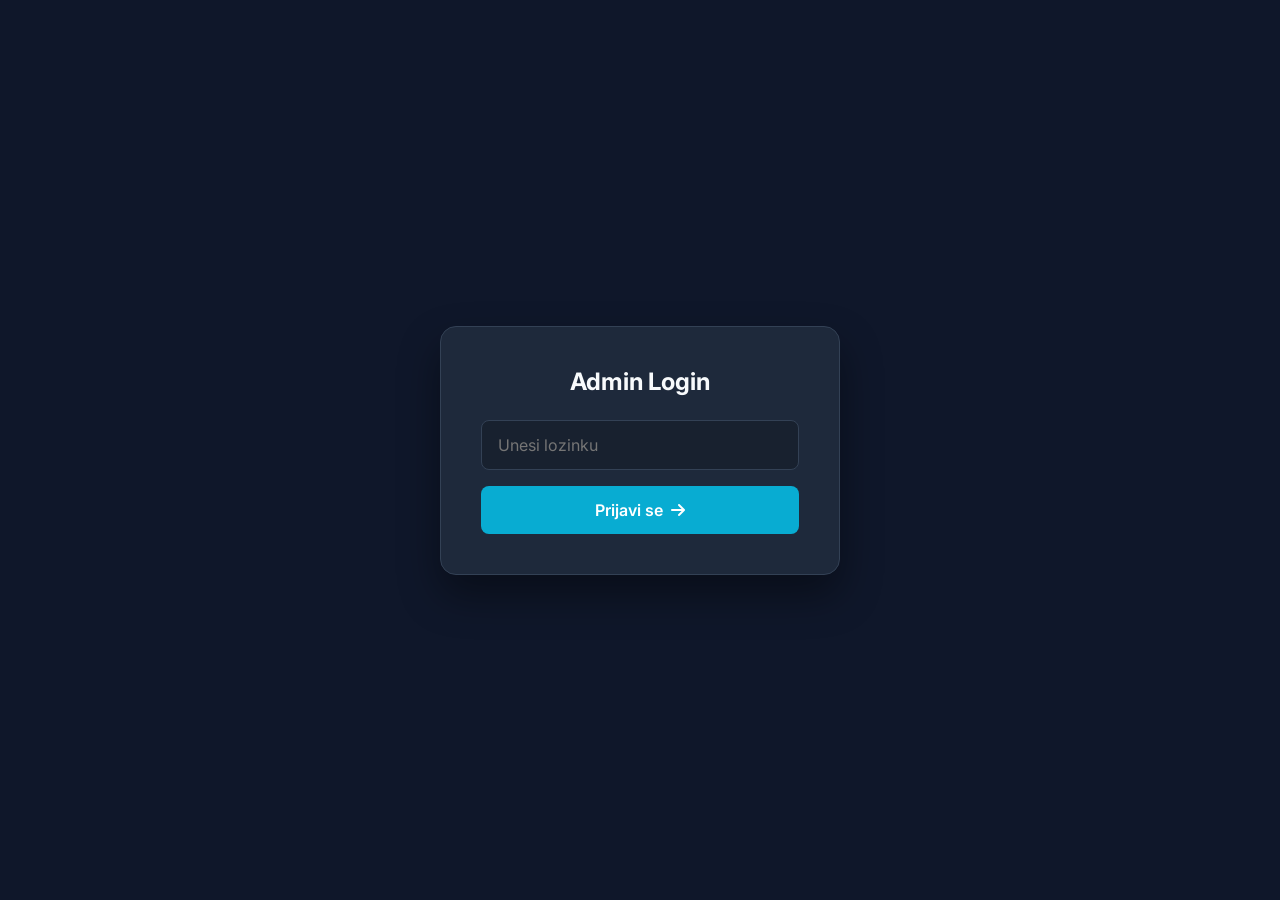
==== admin/index.html @ 5e2b685e "Add /admin/plan: content calendar and weekly reels planner - Calendar with events (title, descriptio" ====
<!DOCTYPE html>
<html lang="hr">
<head>
    <meta charset="UTF-8" />
    <meta name="viewport" content="width=device-width, initial-scale=1.0" />
    <title>Ursa Protocol - Admin</title>
    <link href="https://fonts.googleapis.com/css2?family=Inter:wght@300;400;500;600;700;800;900&display=swap" rel="stylesheet" />
    <link rel="stylesheet" href="https://cdnjs.cloudflare.com/ajax/libs/font-awesome/6.5.0/css/all.min.css" />
    <style>
        :root {
            --bg-dark: #0f172a;
            --bg-card: #1e293b;
            --text-main: #f8fafc;
            --text-muted: #94a3b8;
            --primary: #08acd2;
            --primary-hover: #069ab9;
            --border: #334155;
            --success: #22c55e;
            --error: #ef4444;
            --table-hover: #334155;
        }

        * {
            box-sizing: border-box;
            margin: 0;
            padding: 0;
            font-family: 'Inter', sans-serif;
        }

        body {
            background-color: var(--bg-dark);
            color: var(--text-main);
            min-height: 100vh;
            display: flex;
            flex-direction: column;
            overflow-y: scroll;
        }

        /* Login Screen */
        #loginScreen {
            display: flex;
            flex-direction: column;
            align-items: center;
            justify-content: center;
            flex: 1;
            padding: 20px;
        }

        .login-box {
            background: var(--bg-card);
            padding: 40px;
            border-radius: 16px;
            border: 1px solid var(--border);
            width: 100%;
            max-width: 400px;
            box-shadow: 0 20px 40px rgba(0,0,0,0.4);
            text-align: center;
        }

        .login-box h2 {
            margin-bottom: 24px;
            font-weight: 700;
        }

        .input-field {
            width: 100%;
            padding: 14px 16px;
            background: rgba(0,0,0,0.2);
            border: 1px solid var(--border);
            border-radius: 8px;
            color: white;
            font-size: 16px;
            margin-bottom: 16px;
            outline: none;
            transition: border-color 0.2s;
        }

        .input-field:focus {
            border-color: var(--primary);
        }

        .btn {
            background: var(--primary);
            color: white;
            border: none;
            border-radius: 8px;
            padding: 14px 24px;
            font-size: 16px;
            font-weight: 600;
            cursor: pointer;
            width: 100%;
            transition: background 0.2s, transform 0.1s;
            display: inline-flex;
            align-items: center;
            justify-content: center;
            gap: 8px;
        }

        .btn:hover {
            background: var(--primary-hover);
        }
        
        .btn:active {
            transform: scale(0.98);
        }

        .btn-secondary {
            background: transparent;
            border: 1px solid var(--border);
        }

        .btn-secondary:hover {
            background: rgba(255,255,255,0.05);
        }

        .btn-small {
            padding: 8px 16px;
            font-size: 14px;
            width: auto;
        }

        /* Dashboard */
        #dashboardScreen {
            display: none;
            flex-direction: column;
            padding: 40px;
            max-width: 1400px;
            margin: 0 auto;
            width: 100%;
        }

        .header {
            display: flex;
            justify-content: space-between;
            align-items: center;
            margin-bottom: 40px;
        }

        .controls {
            display: flex;
            gap: 16px;
            align-items: center;
            margin-bottom: 24px;
            background: var(--bg-card);
            padding: 20px;
            border-radius: 12px;
            border: 1px solid var(--border);
            flex-wrap: wrap;
        }

        /* Table */
        .table-container {
            background: var(--bg-card);
            border-radius: 12px;
            border: 1px solid var(--border);
            overflow-x: auto;
        }

        table {
            width: 100%;
            min-width: 1000px;
            border-collapse: collapse;
            text-align: left;
            table-layout: fixed;
        }

        th {
            background: rgba(0,0,0,0.2);
            padding: 16px 12px;
            font-size: 13px;
            text-transform: uppercase;
            letter-spacing: 1px;
            color: var(--text-muted);
            border-bottom: 1px solid var(--border);
        }

        td {
            padding: 16px 12px;
            border-bottom: 1px solid var(--border);
            font-size: 15px;
            transition: background 0.2s;
            overflow: hidden;
            text-overflow: ellipsis;
            white-space: nowrap;
        }

        tr:last-child td {
            border-bottom: none;
        }

        tr.data-row:hover td {
            background: var(--table-hover);
        }

        .copyable {
            cursor: pointer;
            position: relative;
            display: inline-flex;
            align-items: center;
            gap: 6px;
        }

        .copyable:hover {
            color: var(--primary);
        }

        .copyable:hover::after {
            content: '\f24d';
            font-family: 'Font Awesome 6 Free';
            font-weight: 400;
            font-size: 12px;
        }

        /* Group Divider */
        tr.group-divider td {
            background: rgba(8, 172, 210, 0.1);
            color: var(--primary);
            font-weight: 700;
            padding: 20px 16px;
            cursor: pointer;
            border-top: 2px solid var(--primary);
        }

        tr.group-divider:hover td {
            background: rgba(8, 172, 210, 0.15);
        }
        
        .group-stats {
            float: right;
            display: flex;
            align-items: center;
            gap: 6px;
        }

        .stats-badge {
            font-size: 12px;
            padding: 4px 8px;
            border-radius: 6px;
            font-weight: 600;
            cursor: pointer;
            transition: all 0.2s;
        }
        .stats-badge:hover {
            transform: scale(1.05);
            opacity: 0.8;
        }
        .active-filter {
            box-shadow: 0 0 0 2px white;
            transform: scale(1.05);
        }
        .stats-total { background: rgba(0,0,0,0.3); color: var(--text-main); }
        .stats-jednokratno { background: rgba(34, 197, 94, 0.15); color: #4ade80; }
        .stats-2rate { background: rgba(168, 85, 247, 0.15); color: #c084fc; }
        .stats-90 { background: rgba(56, 189, 248, 0.15); color: #7dd3fc; }
        .stats-90rate { background: rgba(56, 189, 248, 0.3); color: #38bdf8; }
        .stats-180 { background: rgba(251, 146, 60, 0.15); color: #fdba74; }
        .stats-180rate { background: rgba(251, 146, 60, 0.3); color: #fb923c; }

        /* Edit Mode */
        .edit-input {
            width: 100%;
            background: var(--bg-dark);
            border: 1px solid var(--primary);
            color: white;
            padding: 6px 10px;
            border-radius: 4px;
            font-size: 14px;
        }

        .loader {
            display: none;
            text-align: center;
            padding: 40px;
        }
        
        .spinner {
            width: 40px;
            height: 40px;
            border: 3px solid rgba(255,255,255,0.1);
            border-top-color: var(--primary);
            border-radius: 50%;
            animation: spin 1s infinite linear;
            margin: 0 auto;
        }

        @keyframes spin { 100% { transform: rotate(360deg); } }

        /* Toast */
        #toast {
            position: fixed;
            bottom: 24px;
            right: 24px;
            background: var(--success);
            color: white;
            padding: 12px 24px;
            border-radius: 8px;
            font-weight: 600;
            box-shadow: 0 4px 12px rgba(0,0,0,0.2);
            transform: translateY(100px);
            opacity: 0;
            transition: all 0.3s ease;
            z-index: 1000;
        }

        #toast.show {
            transform: translateY(0);
            opacity: 1;
        }
        
        #toast.error {
            background: var(--error);
        }

        .hidden-row {
            display: none !important;
        }

        .edit-col-header, .edit-col-cell {
            display: none;
            width: 80px;
            text-align: center;
        }

        .action-icon {
            cursor: pointer;
            color: var(--primary);
            font-size: 14px;
            margin-right: 8px;
            padding: 4px;
        }
        
        .action-icon:hover {
            color: var(--text-main);
        }

        .checkbox-cell {
            display: none;
            width: 40px;
            text-align: center;
        }
        .row-checkbox {
            width: 18px;
            height: 18px;
            cursor: pointer;
        }
    </style>
</head>
<body>

    <!-- LOGIN SCREEN -->
    <div id="loginScreen">
        <div class="login-box">
            <h2>Admin Login</h2>
            <input type="password" id="passInput" class="input-field" placeholder="Unesi lozinku" onkeydown="if(event.key==='Enter') login()" />
            <button class="btn" onclick="login()">Prijavi se <i class="fa-solid fa-arrow-right"></i></button>
        </div>
    </div>

    <!-- DASHBOARD SCREEN -->
    <div id="dashboardScreen">
        <div class="header">
            <div>
                <h1 style="margin-bottom: 8px;">Transakcije</h1>
                <p style="color: var(--text-muted);">Pregled i upravljanje SureCart narudžbama</p>
            </div>
            <div style="display: flex; gap: 8px;">
                <a class="btn btn-secondary btn-small" href="/admin/plan/" style="text-decoration: none;"><i class="fa-solid fa-calendar-days"></i> Plan</a>
                <button class="btn btn-secondary btn-small" onclick="logout()"><i class="fa-solid fa-sign-out"></i> Odjava</button>
            </div>
        </div>

        <div class="controls">
            <button class="btn btn-small" onclick="loadData()"><i class="fa-solid fa-rotate-right"></i> Osvježi</button>
            <button class="btn btn-secondary btn-small" onclick="toggleSortMode()" id="sortBtn"><i class="fa-solid fa-arrow-down-z-a"></i> Novije na vrhu</button>
            <button class="btn btn-secondary btn-small" onclick="toggleEditMode()" id="editModeBtn"><i class="fa-solid fa-pen"></i> Uredi</button>
            
            <div id="editControls" style="display: none; gap: 8px; flex-wrap: wrap;">
                <div style="width: 1px; background: var(--border); height: 30px; margin: 0 4px;"></div>
                <button class="btn btn-small" style="background: var(--success)" onclick="addNewRow()"><i class="fa-solid fa-plus"></i> Dodaj Narudžbu</button>
                <button class="btn btn-secondary btn-small" onclick="groupSelectedRows()"><i class="fa-solid fa-object-group"></i> Nova Grupa</button>
                <button class="btn btn-secondary btn-small" onclick="addSelectedToGroup()"><i class="fa-solid fa-folder-plus"></i> Dodaj u Grupu</button>
                <button class="btn btn-secondary btn-small" onclick="removeSelectedFromGroup()"><i class="fa-solid fa-folder-minus"></i> Makni iz Grupe</button>
                <button class="btn btn-small" style="background: var(--error)" onclick="deleteSelectedRows()"><i class="fa-solid fa-trash-can"></i> Obriši Označeno</button>
                <button class="btn btn-small" onclick="saveChanges()"><i class="fa-solid fa-save"></i> Spremi</button>
            </div>
            
            <div style="flex-grow: 1"></div>
            <!-- APPS SCRIPT URL INPUT (For setting up) -->
            <input type="text" id="apiUrlInput" class="input-field" style="max-width: 300px; margin-bottom:0;" placeholder="Apps Script Web App URL" onchange="saveApiUrl()" />
        </div>

        <div class="loader" id="loader">
            <div class="spinner"></div>
            <p style="margin-top: 16px; color: var(--text-muted);">Učitavanje podataka iz baze...</p>
        </div>

        <div class="table-container" id="tableContainer" style="display: none;">
            <table id="dataTable">
                <thead>
                    <tr>
                        <th class="checkbox-cell"></th>
                        <th style="width: 50px; padding-left: 8px; padding-right: 8px;">#</th>
                        <th style="width: 17%">Ime i Prezime</th>
                        <th style="width: 17%">Email</th>
                        <th style="width: 12%">Mobitel</th>
                        <th style="width: 22%; text-align: right;">Vrsta Plaćanja / Paket</th>
                        <th style="width: 12%">Datum</th>
                        <th style="width: 10%">Order ID</th>
                        <th class="edit-col-header" style="width: 80px">Akcije</th>
                    </tr>
                </thead>
                <tbody id="tableBody">
                    <!-- Data will be injected here -->
                </tbody>
            </table>
        </div>
    </div>

    <!-- Toast Notification -->
    <div id="toast">Poruka spremljena</div>

    <script>
        const VALID_PASS = "Ursakis357982";
        let isEditMode = false;
        let sortMode = 'desc'; // 'desc' or 'asc'
        let tableData = []; 
        let headerRow = ["Order ID", "Ime i Prezime", "Email", "Mobitel", "Vrsta Plaćanja / Paket", "Datum"];
        let groupMeta = []; // format: { name: "Travanj", orderIds: ["id1", "id2"] }
        let apiUrl = localStorage.getItem('ursaAdminApiUrl') || 'https://script.google.com/macros/s/AKfycbyWQsjnenPCvl_S3hKMjeDwc_af4Q7k0zHT2mLV0DvaCoMKx7fRTYHAcfE_n5-DksO4Xg/exec';
        let lastCheckedBox = null;
        let groupFilters = {}; // { 'groupId': 'filterType' }

        // Shift-click logic for bulk selection
        document.addEventListener('DOMContentLoaded', () => {
            document.getElementById('tableBody').addEventListener('click', function(e) {
                if (e.target && e.target.classList.contains('row-checkbox')) {
                    if (e.shiftKey && lastCheckedBox) {
                        const checkboxes = Array.from(document.querySelectorAll('.row-checkbox'));
                        const start = checkboxes.indexOf(lastCheckedBox);
                        const end = checkboxes.indexOf(e.target);
                        if (start > -1 && end > -1) {
                            const min = Math.min(start, end);
                            const max = Math.max(start, end);
                            for (let i = min; i <= max; i++) {
                                checkboxes[i].checked = true; // Always check on shift click assuming intent to select
                            }
                        }
                    }
                    lastCheckedBox = e.target;
                }
            });
        });

        // --- AUTH ---
        function checkAuth() {
            if (localStorage.getItem('ursaAdminAuth') === 'true') {
                document.getElementById('loginScreen').style.display = 'none';
                document.getElementById('dashboardScreen').style.display = 'flex';
                document.getElementById('apiUrlInput').value = apiUrl;
                if(apiUrl) loadData();
            }
        }

        function login() {
            const pass = document.getElementById('passInput').value;
            if (pass === VALID_PASS) {
                localStorage.setItem('ursaAdminAuth', 'true');
                checkAuth();
            } else {
                showToast("Neispravna lozinka!", true);
            }
        }

        function logout() {
            localStorage.removeItem('ursaAdminAuth');
            window.location.reload();
        }

        function saveApiUrl() {
            apiUrl = document.getElementById('apiUrlInput').value;
            localStorage.setItem('ursaAdminApiUrl', apiUrl);
            if(apiUrl) loadData();
        }

        // --- TOAST ---
        function showToast(msg, isError = false) {
            const toast = document.getElementById('toast');
            toast.textContent = msg;
            toast.className = isError ? 'show error' : 'show';
            setTimeout(() => toast.className = toast.className.replace('show', ''), 3000);
        }

        // --- COPY ---
        function copyText(el, text) {
            if (isEditMode) return;
            navigator.clipboard.writeText(text).then(() => {
                const originalText = el.innerHTML;
                el.innerHTML = '<i class="fa-solid fa-check" style="color:var(--success)"></i> Kopirano';
                el.style.color = 'var(--success)';
                setTimeout(() => {
                    el.innerHTML = originalText;
                    el.style.color = '';
                }, 1500);
            });
        }

        async function loadData() {
            if (!apiUrl) {
                showToast("Unesi Apps Script URL gore desno!", true);
                return;
            }

            document.getElementById('loader').style.display = 'block';
            document.getElementById('tableContainer').style.display = 'none';

            try {
                const res = await fetch(apiUrl + "?action=getOrders");
                const result = await res.json();
                
                if (result.status === 'success') {
                    let fullData = result.data || [];
                    if (fullData.length > 0) headerRow = fullData.shift(); // Ukloni i sačuvaj 1. red iz sheetova (header)

                    tableData = fullData.filter(r => r[0] && !String(r[0]).startsWith('###GROUP###'));
                    
                    groupMeta = [];
                    if (result.meta && result.meta.length > 0) {
                        for(let mRow of result.meta) {
                            if (!mRow[0]) continue;
                            groupMeta.push({
                                name: String(mRow[0]),
                                orderIds: mRow.slice(1).filter(id => id.trim() !== '')
                            });
                        }
                    }

                    renderTable();
                    document.getElementById('tableContainer').style.display = 'block';
                } else {
                    showToast("Greška pri učitavanju baze", true);
                }
            } catch (err) {
                console.error(err);
                showToast("Network error. Provjeri URL.", true);
            } finally {
                document.getElementById('loader').style.display = 'none';
            }
        }

        // --- FILTERS ---
        function setFilter(groupId, filterType, e) {
            e.stopPropagation();
            if (groupFilters[groupId] === filterType) {
                delete groupFilters[groupId];
            } else {
                groupFilters[groupId] = filterType;
            }
            renderTable();
        }

        // --- TOGGLE SORT ---
        function toggleSortMode() {
            sortMode = sortMode === 'desc' ? 'asc' : 'desc';
            const btn = document.getElementById('sortBtn');
            if(sortMode === 'desc') {
                btn.innerHTML = `<i class="fa-solid fa-arrow-down-z-a"></i> Novije na vrhu`;
            } else {
                btn.innerHTML = `<i class="fa-solid fa-arrow-up-a-z"></i> Starije na vrhu`;
            }
            renderTable();
        }

        // --- RENDER TABLE ---
        function renderTable() {
            const tbody = document.getElementById('tableBody');
            tbody.innerHTML = '';
            
            // Track which orders have been rendered in groups
            const renderedIds = new Set();
            
            // Map tableData by ID for fast lookup
            const getRowId = (r, idx) => r[0] ? String(r[0]) : "INDEX_"+idx;
            const dataMap = new Map();
            tableData.forEach((row, idx) => {
                dataMap.set(getRowId(row, idx), {row, idx});
            });

            // Helper to render a single row
            function createRowHtml(rowObj, groupId) {
                const {row, idx} = rowObj;
                const tr = document.createElement('tr');
                tr.className = `data-row ${groupId}`;
                if(sortMode !== 'desc' && !isEditMode && groupId !== 'unassigned') tr.classList.add('hidden-row'); // Folded
                const orderIdStr = getRowId(row, idx);

                if (isEditMode) {
                    tr.innerHTML = `
                        <td class="checkbox-cell" style="display:table-cell">
                            <input type="checkbox" class="row-checkbox" data-id="${orderIdStr}">
                        </td>
                        <td><strong>${rowObj.orderNumber || ''}</strong></td>
                        <td><input type="text" class="edit-input" value="${row[1] || ''}" onchange="updateData(${idx}, 1, this.value)"></td>
                        <td><input type="text" class="edit-input" value="${row[2] || ''}" onchange="updateData(${idx}, 2, this.value)"></td>
                        <td><input type="text" class="edit-input" value="${row[3] || ''}" onchange="updateData(${idx}, 3, this.value)"></td>
                        <td><input type="text" class="edit-input" value="${row[4] || ''}" onchange="updateData(${idx}, 4, this.value)"></td>
                        <td><input type="text" class="edit-input" value="${row[5] || ''}" onchange="updateData(${idx}, 5, this.value)"></td>
                        <td><input type="text" class="edit-input" value="${row[0] || ''}" onchange="updateData(${idx}, 0, this.value)"></td>
                        <td class="edit-col-cell" style="display:table-cell">
                            <button class="btn-secondary btn-small" style="color:var(--error); border-color:var(--error)" onclick="deleteRow(${idx})"><i class="fa-solid fa-trash"></i></button>
                        </td>
                    `;
                } else {
                    tr.innerHTML = `
                        <td class="checkbox-cell"></td>
                        <td style="color:var(--primary); font-weight:700; padding-left: 8px; padding-right: 8px;">${rowObj.orderNumber || ''}</td>
                        <td><span class="copyable" onclick="copyText(this, '${row[1]}')"><strong>${row[1] || '-'}</strong></span></td>
                        <td><span class="copyable" onclick="copyText(this, '${row[2]}')">${row[2] || '-'}</span></td>
                        <td><span class="copyable" onclick="copyText(this, '${row[3]}')">${row[3] || '-'}</span></td>
                        <td style="direction: rtl; text-align: right;"><span class="copyable" style="direction: ltr; unicode-bidi: embed;" onclick="copyText(this, '${row[4]}')">${row[4] || '-'}</span></td>
                        <td>${formatDate(row[5]) || '-'}</td>
                        <td><span class="copyable" onclick="copyText(this, '${row[0]}')">${row[0] || '-'}</span></td>
                        <td class="edit-col-cell"></td>
                    `;
                }
                return tr;
            }

            // Helper for generating detailed stats
            function getStats(items) {
                let s = { jednokratno: 0, rate2: 0, dana90: 0, dana180: 0, dana90Rate: 0, dana180Rate: 0, total: 0 };
                items.forEach(item => {
                    const vrsta = item.row[4] ? String(item.row[4]).trim() : '';
                    if (!vrsta) return;
                    
                    const isSpreman = vrsta.startsWith('Spreman');
                    const isPotpuna = vrsta.startsWith('Potpuna');
                    
                    // We check if it's a valid client through Spreman/Potpuna but count specific other flags
                    if (isSpreman || isPotpuna || vrsta.toLowerCase().includes('jednokratno') || vrsta.toLowerCase().includes('2 rate')) {
                        s.total++;
                        if (vrsta.toLowerCase().includes('jednokratno')) s.jednokratno++;
                        if (vrsta.toLowerCase().includes('2 rate')) s.rate2++;
                        if (vrsta.includes('90 dana')) {
                            s.dana90++;
                            if (vrsta.toLowerCase().includes('2 rate')) s.dana90Rate++;
                        }
                        if (vrsta.includes('180 dana')) {
                            s.dana180++;
                            if (vrsta.toLowerCase().includes('2 rate')) s.dana180Rate++;
                        }
                    }
                });
                return s;
            }

            function renderStatsHtml(s, groupId) {
                let html = '';
                const active = groupFilters[groupId];
                if(s.jednokratno > 0) html += `<span class="stats-badge stats-jednokratno ${active==='jednokratno'?'active-filter':''}" onclick="setFilter('${groupId}', 'jednokratno', event)">Jednokratno: ${s.jednokratno}</span>`;
                if(s.rate2 > 0) html += `<span class="stats-badge stats-2rate ${active==='2rate'?'active-filter':''}" onclick="setFilter('${groupId}', '2rate', event)">2 rate: ${s.rate2}</span>`;
                if(s.dana90 > 0) html += `<span class="stats-badge stats-90 ${active==='90'?'active-filter':''}" onclick="setFilter('${groupId}', '90', event)">90d: ${s.dana90}</span>`;
                if(s.dana90Rate > 0) html += `<span class="stats-badge stats-90rate ${active==='90rate'?'active-filter':''}" onclick="setFilter('${groupId}', '90rate', event)">90d na rate: ${s.dana90Rate}</span>`;
                if(s.dana180 > 0) html += `<span class="stats-badge stats-180 ${active==='180'?'active-filter':''}" onclick="setFilter('${groupId}', '180', event)">180d: ${s.dana180}</span>`;
                if(s.dana180Rate > 0) html += `<span class="stats-badge stats-180rate ${active==='180rate'?'active-filter':''}" onclick="setFilter('${groupId}', '180rate', event)">180d na rate: ${s.dana180Rate}</span>`;
                html += `<span class="stats-badge stats-total ${active==='client'?'active-filter':''}" onclick="setFilter('${groupId}', 'client', event)">${s.total} UKUPNO</span>`;
                return html;
            }

            // 1. DYNAMICALLY BUILD UI
            const groupsToRender = sortMode === 'desc' ? [...groupMeta].reverse() : groupMeta;
            
            const groupSections = [];

            for (let g = 0; g < groupsToRender.length; g++) {
                const grp = groupsToRender[g];
                const validItems = grp.orderIds.map(id => dataMap.get(id)).filter(item => item !== undefined);
                
                // Obavezno sortiraj kronološki prema Google Sheetu prije reversea!
                validItems.sort((a, b) => a.idx - b.idx);
                
                let orderCounter = 1;
                validItems.forEach(item => {
                    const vrsta = item.row[4] ? String(item.row[4]).trim() : '';
                    if (vrsta) {
                        const isSpreman = vrsta.startsWith('Spreman');
                        const isPotpuna = vrsta.startsWith('Potpuna');
                        if (isSpreman || isPotpuna || vrsta.toLowerCase().includes('jednokratno') || vrsta.toLowerCase().includes('2 rate')) {
                            item.orderNumber = orderCounter++;
                        } else {
                            item.orderNumber = '';
                        }
                    } else {
                        item.orderNumber = '';
                    }
                });

                const groupId = 'group-div-' + g;
                
                const tr = document.createElement('tr');
                tr.className = 'group-divider';
                
                const stats = getStats(validItems);

                if (isEditMode) {
                    const originalGrpIndex = sortMode === 'desc' ? groupMeta.length - 1 - g : g;
                    tr.innerHTML = `
                        <td colspan="8">
                            <i class="fa-solid fa-folder"></i> &nbsp; 
                            <input type="text" style="background:rgba(0,0,0,0.5); border:1px solid var(--primary); color:var(--primary); font-weight:bold; padding:4px 8px; border-radius:4px" 
                                value="${grp.name}" 
                                onchange="updateGroupName(${originalGrpIndex}, this.value)">
                        </td>
                        <td class="edit-col-cell" style="display:table-cell"><button class="btn-secondary btn-small" style="color:var(--error); border-color:var(--error)" onclick="deleteGroup(${originalGrpIndex})"><i class="fa-solid fa-trash"></i></button></td>
                    `;
                } else {
                    tr.setAttribute('onclick', `toggleGroup('${groupId}')`);
                    tr.innerHTML = `
                        <td colspan="9" style="overflow: visible; white-space: normal;">
                            <i class="fa-solid fa-chevron-${sortMode === 'desc' ? 'down' : 'right'}"></i> &nbsp; ${grp.name}
                            <span class="group-stats">${renderStatsHtml(stats, groupId)}</span>
                        </td>
                    `;
                }

                const domNodes = [tr];
                const itemsToRender = sortMode === 'desc' ? [...validItems].reverse() : validItems;
                itemsToRender.forEach(item => {
                    // MUST BE AT THE TOP! Otherwise filtered items spill out into Unassigned group due to missing renderedIds tracking!
                    renderedIds.add(getRowId(item.row, item.idx));
                    
                    const active = groupFilters[groupId];
                    if (active) {
                        const v = item.row[4] ? String(item.row[4]).toLowerCase() : '';
                        if (active === 'jednokratno' && !v.includes('jednokratno')) return;
                        if (active === '2rate' && !v.includes('2 rate')) return;
                        if (active === '90' && !v.includes('90 dana')) return;
                        if (active === '90rate' && !(v.includes('90 dana') && v.includes('2 rate'))) return;
                        if (active === '180' && !v.includes('180 dana')) return;
                        if (active === '180rate' && !(v.includes('180 dana') && v.includes('2 rate'))) return;
                        if (active === 'client' && !(v.startsWith('spreman') || v.startsWith('potpuna') || v.includes('jednokratno') || v.includes('2 rate'))) return;
                    }

                    domNodes.push(createRowHtml(item, groupId));
                });

                groupSections.push(domNodes);
            }

            // 2. UNASSIGNED ITEMS (Nove Narudžbe)
            const unassignedItems = [];
            tableData.forEach((row, idx) => {
                if (!renderedIds.has(getRowId(row, idx))) {
                    unassignedItems.push({row, idx});
                }
            });

            unassignedItems.sort((a, b) => a.idx - b.idx);
            let unassignedOrderCounter = 1;
            unassignedItems.forEach(item => {
                const vrsta = item.row[4] ? String(item.row[4]).trim() : '';
                if (vrsta) {
                    const isSpreman = vrsta.startsWith('Spreman');
                    const isPotpuna = vrsta.startsWith('Potpuna');
                    if (isSpreman || isPotpuna || vrsta.toLowerCase().includes('jednokratno') || vrsta.toLowerCase().includes('2 rate')) {
                        item.orderNumber = unassignedOrderCounter++;
                    } else {
                        item.orderNumber = '';
                    }
                } else {
                    item.orderNumber = '';
                }
            });

            const unassignedDomNodes = [];
            if (unassignedItems.length > 0) {
                const tr = document.createElement('tr');
                tr.className = 'group-divider';
                const unassignedStats = getStats(unassignedItems);
                tr.innerHTML = `
                    <td colspan="9" style="background:rgba(34, 197, 94, 0.1); border-top:2px solid var(--success); color:var(--success); overflow: visible; white-space: normal;">
                        <i class="fa-solid fa-inbox"></i> &nbsp; Najnovije (Nove narudžbe / Nema grupe)
                        <span class="group-stats">${renderStatsHtml(unassignedStats, 'unassigned')}</span>
                    </td>
                `;
                
                unassignedDomNodes.push(tr);
                const iterItems = sortMode === 'desc' ? [...unassignedItems].reverse() : unassignedItems;
                iterItems.forEach(item => {
                    const active = groupFilters['unassigned'];
                    if (active) {
                        const v = item.row[4] ? String(item.row[4]).toLowerCase() : '';
                        if (active === 'jednokratno' && !v.includes('jednokratno')) return;
                        if (active === '2rate' && !v.includes('2 rate')) return;
                        if (active === '90' && !v.includes('90 dana')) return;
                        if (active === '90rate' && !(v.includes('90 dana') && v.includes('2 rate'))) return;
                        if (active === '180' && !v.includes('180 dana')) return;
                        if (active === '180rate' && !(v.includes('180 dana') && v.includes('2 rate'))) return;
                        if (active === 'client' && !(v.startsWith('spreman') || v.startsWith('potpuna') || v.includes('jednokratno') || v.includes('2 rate'))) return;
                    }
                    unassignedDomNodes.push(createRowHtml(item, 'unassigned'));
                });
            }

            // APPEND TO DOM RESPECTING SORT ORDER
            if (sortMode === 'desc') {
                // If DESC: Newest Unassigned at top, then Newest Groups below
                unassignedDomNodes.forEach(node => tbody.appendChild(node));
                groupSections.forEach(nodesArray => {
                    nodesArray.forEach(node => tbody.appendChild(node));
                });
            } else {
                // If ASC: Oldest Groups at top, then Oldest Unassigned items at bottom
                groupSections.forEach(nodesArray => {
                    nodesArray.forEach(node => tbody.appendChild(node));
                });
                unassignedDomNodes.forEach(node => tbody.appendChild(node));
            }

            // Headers
            document.querySelectorAll('.edit-col-header').forEach(h => h.style.display = isEditMode ? 'table-cell' : 'none');
            document.querySelectorAll('.checkbox-cell').forEach(h => h.style.display = isEditMode ? 'table-cell' : 'none');
            
            // Clean up lastCheckedBox tracking when re-rendering
            lastCheckedBox = null;
        }

        function toggleGroup(groupId) {
            if (isEditMode) return;
            const rows = document.querySelectorAll(`.${groupId}`);
            if(rows.length === 0) return;
            
            const isHidden = rows[0].classList.contains('hidden-row');
            const eventTarget = event.currentTarget.querySelector('i');
            
            rows.forEach(r => {
                if(isHidden) r.classList.remove('hidden-row');
                else r.classList.add('hidden-row');
            });
            
            if(isHidden) {
                eventTarget.className = 'fa-solid fa-chevron-down';
            } else {
                eventTarget.className = 'fa-solid fa-chevron-right';
            }
        }

        function toggleEditMode() {
            isEditMode = !isEditMode;
            const btn = document.getElementById('editModeBtn');
            const controls = document.getElementById('editControls');
            
            if (isEditMode) {
                btn.classList.add('btn-secondary');
                btn.style.background = 'rgba(8, 172, 210, 0.2)';
                controls.style.display = 'flex';
                document.querySelectorAll('.hidden-row').forEach(r => r.classList.remove('hidden-row'));
            } else {
                btn.classList.remove('btn-secondary');
                btn.style.background = '';
                controls.style.display = 'none';
            }
            
            renderTable();
        }

        function formatDate(dateStr) {
            try {
                if(!dateStr) return '';
                const d = new Date(dateStr);
                if (isNaN(d.valueOf())) return dateStr; // Ako nije datum (već neka napomena) vrati čisti tekst
                return d.toLocaleDateString('hr-HR', { day: '2-digit', month: '2-digit', year: 'numeric', hour: '2-digit', minute:'2-digit' });
            } catch(e) { return dateStr; }
        }

        function updateData(rowIndex, colIndex, value) {
            tableData[rowIndex][colIndex] = value;
        }

        function updateGroupName(metaIndex, value) {
            groupMeta[metaIndex].name = value;
        }

        function deleteRow(index) {
            if(confirm("Sigurno želiš obrisati ovaj red?")) {
                const deletedRowArr = tableData.splice(index, 1);
                // Also remove it from any existing groupMeta mappings so it doesn't leave ghost ids
                const deletedId = deletedRowArr[0][0];
                groupMeta.forEach(g => {
                    g.orderIds = g.orderIds.filter(id => id !== deletedId);
                });
                renderTable();
            }
        }

        function deleteGroup(metaIndex) {
            if(confirm("Sigurno želiš otkačiti ovu grupu? Svi klijenti u njoj vratit će se u Nepoznato / Nedodijeljeno (gore), ali neće se obrisati!")) {
                groupMeta.splice(metaIndex, 1);
                renderTable();
            }
        }

        function addNewRow() {
            // Assign a temporary unique ID for grouping functionality
            tableData.push(["URSA_"+Math.floor(Math.random()*1000000), "", "", "", "", new Date().toISOString()]);
            renderTable();
        }

        function getSelectedIds() {
            const checkboxes = document.querySelectorAll('.row-checkbox:checked');
            return Array.from(checkboxes).map(cb => cb.getAttribute('data-id'));
        }

        function deleteSelectedRows() {
            const selectedIds = getSelectedIds();
            if (selectedIds.length === 0) {
                showToast("Nisi označio nijedan redak!", true);
                return;
            }
            if (!confirm(`Sigurno želiš obrisati ${selectedIds.length} označenih redaka?`)) return;

            // Remove from tableData
            const idSet = new Set(selectedIds);
            tableData = tableData.filter((row, idx) => {
                const rowId = row[0] ? String(row[0]) : 'INDEX_' + idx;
                return !idSet.has(rowId);
            });
            // Remove from all groups
            groupMeta.forEach(g => {
                g.orderIds = g.orderIds.filter(id => !idSet.has(id));
            });
            renderTable();
            showToast(`Obrisano ${selectedIds.length} redaka.`);
        }

        function groupSelectedRows() {
            const selectedIds = getSelectedIds();
            if (selectedIds.length === 0) {
                showToast("Nisi označio nijedan redak!", true);
                return;
            }
            
            const name = prompt("Unesi ime nove Mjesečne Grupe (npr. 'Svibanj 2026'):");
            if (!name) return;
            
            // Remove them from other groups if they already belonged to one
            groupMeta.forEach(g => {
                g.orderIds = g.orderIds.filter(id => !selectedIds.includes(id));
            });

            // Create new group
            groupMeta.push({
                name: name,
                orderIds: selectedIds
            });
            
            renderTable();
            showToast(`Kreirana nova grupa "${name}" s ${selectedIds.length} članova.`);
        }

        function addSelectedToGroup() {
            const selectedIds = getSelectedIds();
            if (selectedIds.length === 0) {
                showToast("Nisi označio nijedan redak!", true);
                return;
            }
            if (groupMeta.length === 0) {
                showToast("Nema postojećih grupa. Prvo kreiraj grupu.", true);
                return;
            }
            // Build group list for user to pick
            const groupList = groupMeta.map((g, i) => `${i + 1}. ${g.name}`).join('\n');
            const choice = prompt(`U koju grupu dodati označene?\n\n${groupList}\n\nUpiši broj grupe:`);
            if (!choice) return;
            const idx = parseInt(choice.trim()) - 1;
            if (isNaN(idx) || idx < 0 || idx >= groupMeta.length) {
                showToast("Nevažeći broj grupe.", true);
                return;
            }
            // Remove selected from any current groups first
            groupMeta.forEach(g => {
                g.orderIds = g.orderIds.filter(id => !selectedIds.includes(id));
            });
            // Add to chosen group (avoid duplicates)
            selectedIds.forEach(id => {
                if (!groupMeta[idx].orderIds.includes(id)) {
                    groupMeta[idx].orderIds.push(id);
                }
            });
            renderTable();
            showToast(`Dodano ${selectedIds.length} u grupu "${groupMeta[idx].name}".`);
        }

        function removeSelectedFromGroup() {
            const selectedIds = getSelectedIds();
            if (selectedIds.length === 0) {
                showToast("Nisi označio nijedan redak!", true);
                return;
            }
            const idSet = new Set(selectedIds);
            let removedCount = 0;
            groupMeta.forEach(g => {
                const before = g.orderIds.length;
                g.orderIds = g.orderIds.filter(id => !idSet.has(id));
                removedCount += before - g.orderIds.length;
            });
            renderTable();
            if (removedCount > 0) {
                showToast(`Maknuto ${removedCount} zapisa iz grupa (prebačeno u Nove narudžbe).`);
            } else {
                showToast("Označeni reci nisu bili u nijednoj grupi.", true);
            }
        }

        async function saveChanges() {
            if (!apiUrl) return;
            document.getElementById('loader').style.display = 'block';

            const padArray = (arr, minLength) => {
                const maxCols = Math.max(...arr.map(r => r.length), minLength);
                return arr.map(r => {
                    const mapped = [...r];
                    while(mapped.length < maxCols) mapped.push("");
                    return mapped;
                });
            };

            const paddedTableData = tableData.length > 0 ? padArray(tableData, 6) : [["","","","","",""]];
            const dataToSave = [headerRow, ...paddedTableData]; // Prependaj zaglavlje nazad na vrh sheeta!
            
            let metaArr = groupMeta.map(g => [g.name, ...g.orderIds]);
            if (metaArr.length === 0) metaArr = [["_NO_GROUPS_"]];
            
            const paddedMeta = padArray(metaArr, 2);
            
            try {
                const res = await fetch(apiUrl, {
                    method: 'POST',
                    mode: 'no-cors',
                    headers: { 'Content-Type': 'application/json' },
                    body: JSON.stringify({
                        action: 'syncSheet',
                        data: dataToSave,
                        meta: paddedMeta
                    })
                });
                
                showToast("Promjene uspješno spremljene!");
                toggleEditMode();
                setTimeout(() => loadData(), 1000); // Reload fresh data
                
            } catch (err) {
                console.error(err);
                showToast("Spremljeno (CORS opomena), osvježavam...", false);
                setTimeout(() => loadData(), 1500);
            }
        }

        // Init
        checkAuth();
    </script>
</body>
</html>
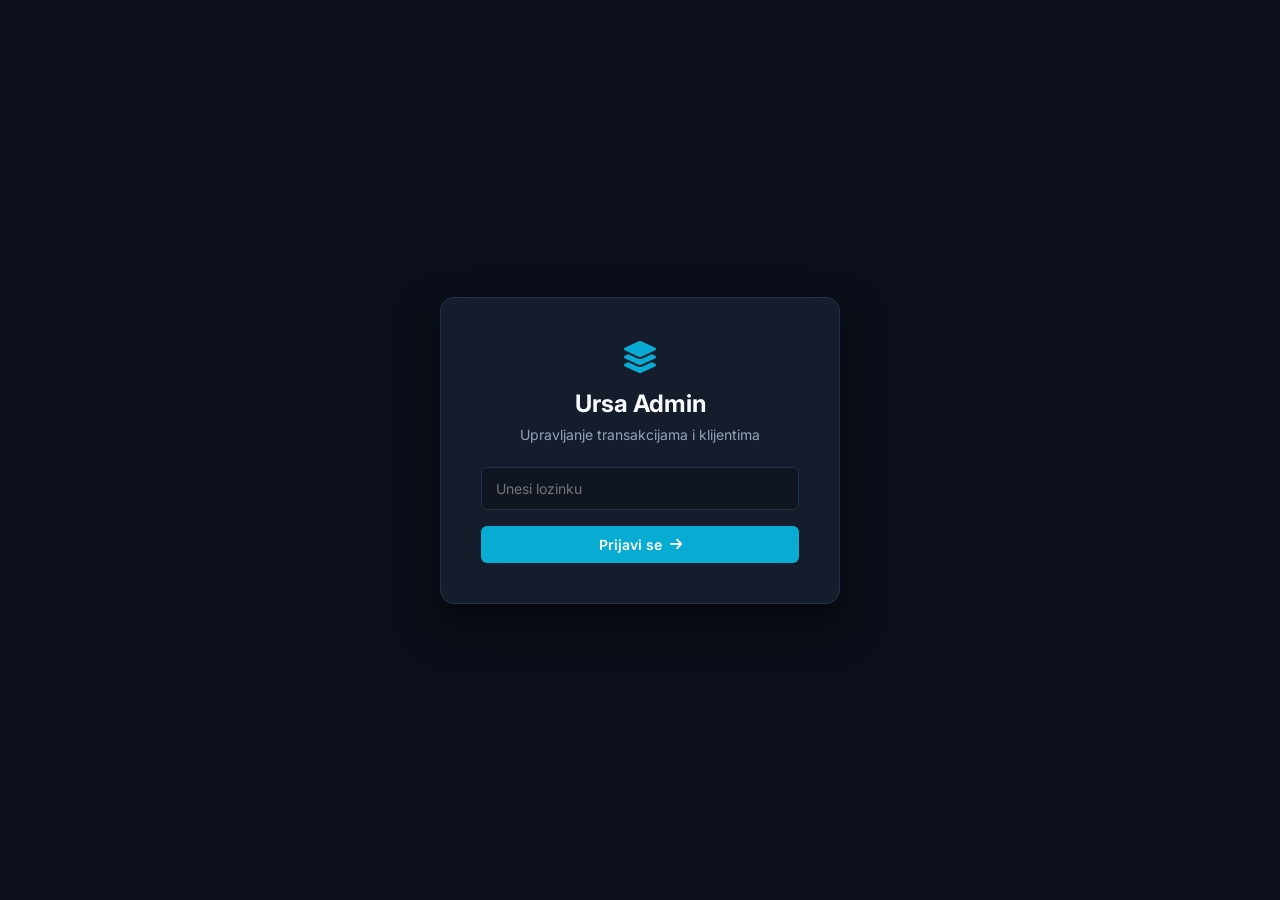
==== commit 91b2ebb3: "Redesign admin table to Notion style with badge selector, paid status toggle, and global filters" ====
--- a/admin/index.html
+++ b/admin/index.html
@@ -8,16 +8,23 @@
     <link rel="stylesheet" href="https://cdnjs.cloudflare.com/ajax/libs/font-awesome/6.5.0/css/all.min.css" />
     <style>
         :root {
-            --bg-dark: #0f172a;
-            --bg-card: #1e293b;
+            --bg-dark: #0b0f19;
+            --bg-card: #151d2c;
+            --bg-raised: #1e293b;
+            --bg-input: rgba(0, 0, 0, 0.25);
             --text-main: #f8fafc;
             --text-muted: #94a3b8;
+            --text-faint: #64748b;
             --primary: #08acd2;
             --primary-hover: #069ab9;
-            --border: #334155;
+            --border: #233147;
+            --border-soft: rgba(255, 255, 255, 0.08);
             --success: #22c55e;
             --error: #ef4444;
-            --table-hover: #334155;
+            --table-hover: rgba(255, 255, 255, 0.035);
+            --radius-sm: 6px;
+            --radius-md: 10px;
+            --radius-lg: 14px;
         }
 
         * {
@@ -25,6 +32,7 @@
             margin: 0;
             padding: 0;
             font-family: 'Inter', sans-serif;
+            -webkit-font-smoothing: antialiased;
         }
 
         body {
@@ -34,6 +42,19 @@
             display: flex;
             flex-direction: column;
             overflow-y: scroll;
+        }
+
+        button {
+            font: inherit;
+            color: inherit;
+            background: none;
+            border: none;
+            cursor: pointer;
+        }
+
+        input, textarea, select {
+            font: inherit;
+            color: inherit;
         }
 
         /* Login Screen */
@@ -49,51 +70,58 @@
         .login-box {
             background: var(--bg-card);
             padding: 40px;
-            border-radius: 16px;
+            border-radius: var(--radius-lg);
             border: 1px solid var(--border);
             width: 100%;
             max-width: 400px;
-            box-shadow: 0 20px 40px rgba(0,0,0,0.4);
+            box-shadow: 0 20px 40px rgba(0,0,0,0.5);
             text-align: center;
         }
 
         .login-box h2 {
+            margin-bottom: 8px;
+            font-weight: 700;
+        }
+
+        .login-box p {
+            color: var(--text-muted);
+            font-size: 14px;
             margin-bottom: 24px;
-            font-weight: 700;
         }
 
         .input-field {
             width: 100%;
-            padding: 14px 16px;
-            background: rgba(0,0,0,0.2);
+            padding: 12px 14px;
+            background: var(--bg-input);
             border: 1px solid var(--border);
-            border-radius: 8px;
+            border-radius: var(--radius-sm);
             color: white;
-            font-size: 16px;
+            font-size: 14px;
             margin-bottom: 16px;
             outline: none;
-            transition: border-color 0.2s;
+            transition: all 0.2s;
         }
 
         .input-field:focus {
             border-color: var(--primary);
+            box-shadow: 0 0 0 2px rgba(8, 172, 210, 0.2);
         }
 
         .btn {
             background: var(--primary);
             color: white;
             border: none;
-            border-radius: 8px;
-            padding: 14px 24px;
-            font-size: 16px;
+            border-radius: var(--radius-sm);
+            padding: 10px 18px;
+            font-size: 14px;
             font-weight: 600;
             cursor: pointer;
-            width: 100%;
-            transition: background 0.2s, transform 0.1s;
+            transition: all 0.15s;
             display: inline-flex;
             align-items: center;
             justify-content: center;
             gap: 8px;
+            white-space: nowrap;
         }
 
         .btn:hover {
@@ -105,26 +133,27 @@
         }
 
         .btn-secondary {
-            background: transparent;
+            background: rgba(255, 255, 255, 0.05);
             border: 1px solid var(--border);
+            color: var(--text-main);
         }
 
         .btn-secondary:hover {
-            background: rgba(255,255,255,0.05);
+            background: rgba(255, 255, 255, 0.1);
+            border-color: var(--text-muted);
         }
 
         .btn-small {
-            padding: 8px 16px;
-            font-size: 14px;
-            width: auto;
+            padding: 7px 12px;
+            font-size: 13px;
         }
 
         /* Dashboard */
         #dashboardScreen {
             display: none;
             flex-direction: column;
-            padding: 40px;
-            max-width: 1400px;
+            padding: 32px 40px 100px 40px;
+            max-width: 1540px;
             margin: 0 auto;
             width: 100%;
         }
@@ -133,55 +162,276 @@
             display: flex;
             justify-content: space-between;
             align-items: center;
-            margin-bottom: 40px;
-        }
-
-        .controls {
+            margin-bottom: 24px;
+            flex-wrap: wrap;
+            gap: 16px;
+        }
+
+        .header-title-wrap {
             display: flex;
-            gap: 16px;
             align-items: center;
+            gap: 12px;
+        }
+
+        .header-icon {
+            width: 42px;
+            height: 42px;
+            background: linear-gradient(135deg, rgba(8, 172, 210, 0.2), rgba(8, 172, 210, 0.05));
+            border: 1px solid rgba(8, 172, 210, 0.4);
+            border-radius: 10px;
+            display: flex;
+            align-items: center;
+            justify-content: center;
+            color: var(--primary);
+            font-size: 20px;
+        }
+
+        /* Notion-like KPI Bar */
+        .kpi-grid {
+            display: grid;
+            grid-template-columns: repeat(auto-fit, minmax(170px, 1fr));
+            gap: 12px;
             margin-bottom: 24px;
+        }
+
+        .kpi-card {
             background: var(--bg-card);
-            padding: 20px;
-            border-radius: 12px;
             border: 1px solid var(--border);
+            border-radius: var(--radius-md);
+            padding: 14px 16px;
+            display: flex;
+            flex-direction: column;
+            gap: 6px;
+            transition: transform 0.15s, border-color 0.15s;
+        }
+
+        .kpi-card:hover {
+            border-color: var(--primary);
+            transform: translateY(-2px);
+        }
+
+        .kpi-label {
+            font-size: 12px;
+            color: var(--text-muted);
+            display: flex;
+            align-items: center;
+            gap: 6px;
+            text-transform: uppercase;
+            letter-spacing: 0.5px;
+            font-weight: 600;
+        }
+
+        .kpi-value {
+            font-size: 22px;
+            font-weight: 700;
+            color: var(--text-main);
+            letter-spacing: -0.5px;
+        }
+
+        .kpi-sub {
+            font-size: 11px;
+            color: var(--text-faint);
+        }
+
+        /* Notion Toolbar */
+        .notion-toolbar {
+            background: var(--bg-card);
+            border: 1px solid var(--border);
+            border-radius: var(--radius-md);
+            padding: 14px 16px;
+            margin-bottom: 20px;
+            display: flex;
+            flex-direction: column;
+            gap: 12px;
+        }
+
+        .notion-toolbar-row {
+            display: flex;
+            align-items: center;
+            gap: 12px;
             flex-wrap: wrap;
+        }
+
+        .search-box {
+            position: relative;
+            flex: 1;
+            min-width: 240px;
+            max-width: 400px;
+        }
+
+        .search-box i.fa-magnifying-glass {
+            position: absolute;
+            left: 12px;
+            top: 50%;
+            transform: translateY(-50%);
+            color: var(--text-muted);
+            font-size: 13px;
+        }
+
+        .search-input {
+            width: 100%;
+            padding: 8px 32px 8px 34px;
+            background: var(--bg-input);
+            border: 1px solid var(--border);
+            border-radius: var(--radius-sm);
+            color: white;
+            font-size: 13px;
+            outline: none;
+            transition: all 0.2s;
+        }
+
+        .search-input:focus {
+            border-color: var(--primary);
+            box-shadow: 0 0 0 2px rgba(8, 172, 210, 0.2);
+        }
+
+        .search-clear {
+            position: absolute;
+            right: 10px;
+            top: 50%;
+            transform: translateY(-50%);
+            color: var(--text-muted);
+            cursor: pointer;
+            display: none;
+            font-size: 12px;
+        }
+
+        .filter-group-label {
+            font-size: 12px;
+            color: var(--text-muted);
+            font-weight: 600;
+            text-transform: uppercase;
+            letter-spacing: 0.5px;
+            margin-right: 4px;
+        }
+
+        .segmented-controls {
+            display: inline-flex;
+            background: var(--bg-input);
+            border: 1px solid var(--border);
+            border-radius: var(--radius-sm);
+            padding: 2px;
+            gap: 2px;
+        }
+
+        .segmented-btn {
+            padding: 5px 10px;
+            font-size: 12px;
+            font-weight: 500;
+            color: var(--text-muted);
+            border-radius: 4px;
+            transition: all 0.15s;
+            display: inline-flex;
+            align-items: center;
+            gap: 5px;
+        }
+
+        .segmented-btn:hover {
+            color: var(--text-main);
+            background: rgba(255, 255, 255, 0.05);
+        }
+
+        .segmented-btn.active {
+            color: white;
+            background: var(--bg-raised);
+            box-shadow: 0 1px 3px rgba(0,0,0,0.3);
+            font-weight: 600;
+        }
+
+        .segmented-btn.active.paid {
+            background: rgba(34, 197, 94, 0.2);
+            color: #4ade80;
+        }
+
+        .segmented-btn.active.unpaid {
+            background: rgba(239, 68, 68, 0.2);
+            color: #f87171;
+        }
+
+        .badge-filter-select {
+            background: var(--bg-input);
+            border: 1px solid var(--border);
+            color: var(--text-main);
+            padding: 6px 10px;
+            border-radius: var(--radius-sm);
+            font-size: 13px;
+            outline: none;
+            cursor: pointer;
+        }
+
+        .badge-filter-select:focus {
+            border-color: var(--primary);
+        }
+
+        .clear-filters-btn {
+            font-size: 12px;
+            color: var(--error);
+            padding: 5px 10px;
+            border-radius: var(--radius-sm);
+            background: rgba(239, 68, 68, 0.1);
+            border: 1px solid rgba(239, 68, 68, 0.25);
+            display: none;
+            align-items: center;
+            gap: 5px;
+        }
+
+        .clear-filters-btn:hover {
+            background: rgba(239, 68, 68, 0.2);
+        }
+
+        .filtered-count-badge {
+            font-size: 12px;
+            color: var(--text-muted);
+            background: rgba(255, 255, 255, 0.04);
+            padding: 4px 8px;
+            border-radius: 4px;
+            margin-left: auto;
         }
 
         /* Table */
         .table-container {
             background: var(--bg-card);
-            border-radius: 12px;
+            border-radius: var(--radius-md);
             border: 1px solid var(--border);
             overflow-x: auto;
+            box-shadow: 0 4px 20px rgba(0,0,0,0.25);
         }
 
         table {
             width: 100%;
-            min-width: 1000px;
+            min-width: 1100px;
             border-collapse: collapse;
             text-align: left;
             table-layout: fixed;
         }
 
         th {
-            background: rgba(0,0,0,0.2);
-            padding: 16px 12px;
-            font-size: 13px;
+            background: rgba(0, 0, 0, 0.25);
+            padding: 12px 14px;
+            font-size: 11px;
             text-transform: uppercase;
-            letter-spacing: 1px;
+            letter-spacing: 0.8px;
             color: var(--text-muted);
             border-bottom: 1px solid var(--border);
+            font-weight: 600;
+            white-space: nowrap;
+        }
+
+        th i {
+            margin-right: 6px;
+            color: var(--text-faint);
+            font-size: 12px;
         }
 
         td {
-            padding: 16px 12px;
-            border-bottom: 1px solid var(--border);
-            font-size: 15px;
-            transition: background 0.2s;
+            padding: 12px 14px;
+            border-bottom: 1px solid var(--border-soft);
+            font-size: 14px;
+            transition: background 0.15s;
             overflow: hidden;
             text-overflow: ellipsis;
             white-space: nowrap;
+            vertical-align: middle;
         }
 
         tr:last-child td {
@@ -198,6 +448,7 @@
             display: inline-flex;
             align-items: center;
             gap: 6px;
+            transition: color 0.15s;
         }
 
         .copyable:hover {
@@ -208,21 +459,302 @@
             content: '\f24d';
             font-family: 'Font Awesome 6 Free';
             font-weight: 400;
+            font-size: 11px;
+            opacity: 0.8;
+        }
+
+        /* Notion Status Button */
+        .notion-status-btn {
+            display: inline-flex;
+            align-items: center;
+            gap: 6px;
+            padding: 4px 10px;
+            border-radius: 6px;
             font-size: 12px;
+            font-weight: 600;
+            cursor: pointer;
+            transition: all 0.2s;
+            border: 1px solid transparent;
+            user-select: none;
+        }
+
+        .status-paid {
+            background: rgba(34, 197, 94, 0.15);
+            color: #4ade80;
+            border-color: rgba(34, 197, 94, 0.3);
+        }
+
+        .status-paid:hover {
+            background: rgba(34, 197, 94, 0.25);
+            transform: translateY(-1px);
+        }
+
+        .status-unpaid {
+            background: rgba(239, 68, 68, 0.15);
+            color: #f87171;
+            border-color: rgba(239, 68, 68, 0.3);
+        }
+
+        .status-unpaid:hover {
+            background: rgba(239, 68, 68, 0.25);
+            transform: translateY(-1px);
+        }
+
+        .status-dot {
+            width: 7px;
+            height: 7px;
+            border-radius: 50%;
+            background: currentColor;
+            display: inline-block;
+        }
+
+        /* Notion Multi-Badge Container & Pills */
+        .notion-badges-cell {
+            display: flex;
+            align-items: center;
+            gap: 6px;
+            flex-wrap: wrap;
+            cursor: pointer;
+            min-height: 28px;
+            padding: 2px 4px;
+            border-radius: 6px;
+            transition: background 0.15s;
+        }
+
+        .notion-badges-cell:hover {
+            background: rgba(255, 255, 255, 0.04);
+        }
+
+        .notion-pill {
+            display: inline-flex;
+            align-items: center;
+            gap: 5px;
+            padding: 3px 8px;
+            border-radius: 5px;
+            font-size: 12px;
+            font-weight: 600;
+            border: 1px solid transparent;
+            line-height: 1.2;
+            transition: all 0.15s;
+        }
+
+        .notion-pill-blue {
+            background: rgba(56, 189, 248, 0.15);
+            color: #38bdf8;
+            border-color: rgba(56, 189, 248, 0.3);
+        }
+
+        .notion-pill-orange {
+            background: rgba(251, 146, 60, 0.15);
+            color: #fb923c;
+            border-color: rgba(251, 146, 60, 0.3);
+        }
+
+        .notion-pill-green {
+            background: rgba(34, 197, 94, 0.15);
+            color: #4ade80;
+            border-color: rgba(34, 197, 94, 0.3);
+        }
+
+        .notion-pill-purple {
+            background: rgba(168, 85, 247, 0.15);
+            color: #c084fc;
+            border-color: rgba(168, 85, 247, 0.3);
+        }
+
+        .notion-pill-red {
+            background: rgba(244, 63, 94, 0.15);
+            color: #fb7185;
+            border-color: rgba(244, 63, 94, 0.3);
+        }
+
+        .notion-pill-yellow {
+            background: rgba(250, 204, 21, 0.15);
+            color: #facc15;
+            border-color: rgba(250, 204, 21, 0.3);
+        }
+
+        .notion-pill-pink {
+            background: rgba(236, 72, 153, 0.15);
+            color: #f472b6;
+            border-color: rgba(236, 72, 153, 0.3);
+        }
+
+        .notion-pill-teal {
+            background: rgba(20, 184, 166, 0.15);
+            color: #2dd4bf;
+            border-color: rgba(20, 184, 166, 0.3);
+        }
+
+        .notion-pill-gray {
+            background: rgba(148, 163, 184, 0.15);
+            color: #cbd5e1;
+            border-color: rgba(148, 163, 184, 0.3);
+        }
+
+        .add-badge-btn {
+            display: inline-flex;
+            align-items: center;
+            justify-content: center;
+            width: 22px;
+            height: 22px;
+            border-radius: 4px;
+            color: var(--text-muted);
+            background: rgba(255, 255, 255, 0.05);
+            border: 1px dashed var(--border);
+            font-size: 11px;
+            cursor: pointer;
+            transition: all 0.15s;
+        }
+
+        .add-badge-btn:hover {
+            color: var(--primary);
+            border-color: var(--primary);
+            background: rgba(8, 172, 210, 0.1);
+        }
+
+        /* Notion Badge Popover Dropdown */
+        #badgePopover {
+            position: absolute;
+            z-index: 1000;
+            width: 290px;
+            background: var(--bg-card);
+            border: 1px solid var(--border);
+            border-radius: var(--radius-md);
+            box-shadow: 0 16px 36px rgba(0, 0, 0, 0.6), 0 0 0 1px rgba(255, 255, 255, 0.08);
+            display: none;
+            flex-direction: column;
+            overflow: hidden;
+            animation: popoverFadeIn 0.12s ease-out;
+        }
+
+        @keyframes popoverFadeIn {
+            from { opacity: 0; transform: scale(0.96) translateY(-4px); }
+            to { opacity: 1; transform: scale(1) translateY(0); }
+        }
+
+        .popover-header {
+            padding: 10px 12px;
+            border-bottom: 1px solid var(--border);
+            background: rgba(0, 0, 0, 0.15);
+            display: flex;
+            align-items: center;
+            gap: 8px;
+        }
+
+        .popover-search-input {
+            width: 100%;
+            background: var(--bg-input);
+            border: 1px solid var(--border);
+            border-radius: 4px;
+            padding: 6px 8px;
+            font-size: 12px;
+            color: white;
+            outline: none;
+        }
+
+        .popover-search-input:focus {
+            border-color: var(--primary);
+        }
+
+        .popover-body {
+            max-height: 260px;
+            overflow-y: auto;
+            padding: 6px;
+            display: flex;
+            flex-direction: column;
+            gap: 3px;
+        }
+
+        .popover-section-title {
+            font-size: 10px;
+            text-transform: uppercase;
+            letter-spacing: 0.6px;
+            color: var(--text-faint);
+            font-weight: 700;
+            padding: 6px 8px 2px 8px;
+        }
+
+        .popover-item {
+            display: flex;
+            align-items: center;
+            justify-content: space-between;
+            padding: 6px 8px;
+            border-radius: 4px;
+            cursor: pointer;
+            transition: background 0.12s;
+        }
+
+        .popover-item:hover {
+            background: rgba(255, 255, 255, 0.06);
+        }
+
+        .popover-item-left {
+            display: flex;
+            align-items: center;
+            gap: 8px;
+            overflow: hidden;
+        }
+
+        .popover-check {
+            color: var(--primary);
+            font-size: 13px;
+            width: 16px;
+            text-align: center;
+        }
+
+        .popover-delete-tag {
+            color: var(--text-faint);
+            font-size: 11px;
+            padding: 2px 6px;
+            border-radius: 4px;
+            opacity: 0;
+            transition: opacity 0.15s, color 0.15s;
+        }
+
+        .popover-item:hover .popover-delete-tag {
+            opacity: 1;
+        }
+
+        .popover-delete-tag:hover {
+            color: var(--error);
+            background: rgba(239, 68, 68, 0.1);
+        }
+
+        .popover-create-btn {
+            display: flex;
+            align-items: center;
+            gap: 8px;
+            padding: 8px 10px;
+            margin: 4px 6px;
+            border-radius: 4px;
+            background: rgba(8, 172, 210, 0.1);
+            color: var(--primary);
+            font-size: 12px;
+            font-weight: 600;
+            cursor: pointer;
+            border: 1px dashed rgba(8, 172, 210, 0.3);
+            transition: all 0.15s;
+        }
+
+        .popover-create-btn:hover {
+            background: rgba(8, 172, 210, 0.2);
+            border-color: var(--primary);
         }
 
         /* Group Divider */
         tr.group-divider td {
-            background: rgba(8, 172, 210, 0.1);
+            background: rgba(8, 172, 210, 0.08);
             color: var(--primary);
             font-weight: 700;
-            padding: 20px 16px;
+            padding: 14px 16px;
             cursor: pointer;
-            border-top: 2px solid var(--primary);
+            border-top: 1px solid rgba(8, 172, 210, 0.35);
+            border-bottom: 1px solid rgba(8, 172, 210, 0.2);
         }
 
         tr.group-divider:hover td {
-            background: rgba(8, 172, 210, 0.15);
+            background: rgba(8, 172, 210, 0.13);
         }
         
         .group-stats {
@@ -230,56 +762,63 @@
             display: flex;
             align-items: center;
             gap: 6px;
+            flex-wrap: wrap;
         }
 
         .stats-badge {
-            font-size: 12px;
-            padding: 4px 8px;
-            border-radius: 6px;
+            font-size: 11px;
+            padding: 3px 8px;
+            border-radius: 5px;
             font-weight: 600;
             cursor: pointer;
-            transition: all 0.2s;
-        }
+            transition: all 0.15s;
+            border: 1px solid transparent;
+        }
+
         .stats-badge:hover {
+            transform: translateY(-1px);
+            opacity: 0.9;
+        }
+
+        .active-filter {
+            box-shadow: 0 0 0 1.5px white;
             transform: scale(1.05);
-            opacity: 0.8;
-        }
-        .active-filter {
-            box-shadow: 0 0 0 2px white;
-            transform: scale(1.05);
-        }
-        .stats-total { background: rgba(0,0,0,0.3); color: var(--text-main); }
-        .stats-jednokratno { background: rgba(34, 197, 94, 0.15); color: #4ade80; }
-        .stats-2rate { background: rgba(168, 85, 247, 0.15); color: #c084fc; }
-        .stats-90 { background: rgba(56, 189, 248, 0.15); color: #7dd3fc; }
-        .stats-90rate { background: rgba(56, 189, 248, 0.3); color: #38bdf8; }
-        .stats-180 { background: rgba(251, 146, 60, 0.15); color: #fdba74; }
-        .stats-180rate { background: rgba(251, 146, 60, 0.3); color: #fb923c; }
-
-        /* Edit Mode */
+        }
+
+        .stats-total { background: rgba(0,0,0,0.3); color: var(--text-main); border-color: var(--border); }
+        .stats-jednokratno { background: rgba(34, 197, 94, 0.15); color: #4ade80; border-color: rgba(34, 197, 94, 0.25); }
+        .stats-2rate { background: rgba(168, 85, 247, 0.15); color: #c084fc; border-color: rgba(168, 85, 247, 0.25); }
+        .stats-400 { background: rgba(56, 189, 248, 0.15); color: #38bdf8; border-color: rgba(56, 189, 248, 0.25); }
+        .stats-400rate { background: rgba(56, 189, 248, 0.25); color: #7dd3fc; border-color: rgba(56, 189, 248, 0.4); }
+        .stats-600 { background: rgba(251, 146, 60, 0.15); color: #fb923c; border-color: rgba(251, 146, 60, 0.25); }
+        .stats-600rate { background: rgba(251, 146, 60, 0.25); color: #fdba74; border-color: rgba(251, 146, 60, 0.4); }
+        .stats-paid { background: rgba(34, 197, 94, 0.2); color: #4ade80; border-color: rgba(34, 197, 94, 0.35); }
+        .stats-unpaid { background: rgba(239, 68, 68, 0.2); color: #f87171; border-color: rgba(239, 68, 68, 0.35); }
+
+        /* Edit Mode Inputs */
         .edit-input {
             width: 100%;
             background: var(--bg-dark);
             border: 1px solid var(--primary);
             color: white;
-            padding: 6px 10px;
+            padding: 5px 8px;
             border-radius: 4px;
-            font-size: 14px;
+            font-size: 13px;
         }
 
         .loader {
             display: none;
             text-align: center;
-            padding: 40px;
+            padding: 60px;
         }
         
         .spinner {
-            width: 40px;
-            height: 40px;
+            width: 44px;
+            height: 44px;
             border: 3px solid rgba(255,255,255,0.1);
             border-top-color: var(--primary);
             border-radius: 50%;
-            animation: spin 1s infinite linear;
+            animation: spin 0.8s infinite linear;
             margin: 0 auto;
         }
 
@@ -290,16 +829,21 @@
             position: fixed;
             bottom: 24px;
             right: 24px;
-            background: var(--success);
+            background: var(--bg-card);
+            border: 1px solid var(--success);
             color: white;
-            padding: 12px 24px;
-            border-radius: 8px;
-            font-weight: 600;
-            box-shadow: 0 4px 12px rgba(0,0,0,0.2);
+            padding: 12px 20px;
+            border-radius: var(--radius-sm);
+            font-weight: 500;
+            font-size: 14px;
+            box-shadow: 0 8px 24px rgba(0,0,0,0.4);
             transform: translateY(100px);
             opacity: 0;
-            transition: all 0.3s ease;
-            z-index: 1000;
+            transition: all 0.3s cubic-bezier(0.16, 1, 0.3, 1);
+            z-index: 2000;
+            display: flex;
+            align-items: center;
+            gap: 10px;
         }
 
         #toast.show {
@@ -308,7 +852,47 @@
         }
         
         #toast.error {
-            background: var(--error);
+            border-color: var(--error);
+        }
+
+        /* Floating Unsaved Changes Bar */
+        #unsavedBar {
+            position: fixed;
+            bottom: 24px;
+            left: 50%;
+            transform: translateX(-50%) translateY(120px);
+            background: #1e293b;
+            border: 1px solid rgba(8, 172, 210, 0.5);
+            border-radius: 12px;
+            padding: 12px 20px;
+            box-shadow: 0 16px 36px rgba(0,0,0,0.6), 0 0 20px rgba(8, 172, 210, 0.2);
+            z-index: 1500;
+            display: flex;
+            align-items: center;
+            gap: 16px;
+            transition: all 0.3s cubic-bezier(0.16, 1, 0.3, 1);
+            opacity: 0;
+            pointer-events: none;
+        }
+
+        #unsavedBar.show {
+            transform: translateX(-50%) translateY(0);
+            opacity: 1;
+            pointer-events: auto;
+        }
+
+        .unsaved-dot {
+            width: 10px;
+            height: 10px;
+            border-radius: 50%;
+            background: #fbbf24;
+            box-shadow: 0 0 8px #fbbf24;
+            animation: pulseDot 1.5s infinite;
+        }
+
+        @keyframes pulseDot {
+            0%, 100% { opacity: 1; transform: scale(1); }
+            50% { opacity: 0.5; transform: scale(0.85); }
         }
 
         .hidden-row {
@@ -317,30 +901,20 @@
 
         .edit-col-header, .edit-col-cell {
             display: none;
-            width: 80px;
+            width: 70px;
             text-align: center;
-        }
-
-        .action-icon {
-            cursor: pointer;
-            color: var(--primary);
-            font-size: 14px;
-            margin-right: 8px;
-            padding: 4px;
-        }
-        
-        .action-icon:hover {
-            color: var(--text-main);
         }
 
         .checkbox-cell {
             display: none;
-            width: 40px;
+            width: 36px;
             text-align: center;
         }
+
         .row-checkbox {
-            width: 18px;
-            height: 18px;
+            width: 16px;
+            height: 16px;
+            accent-color: var(--primary);
             cursor: pointer;
         }
     </style>
@@ -350,85 +924,267 @@
     <!-- LOGIN SCREEN -->
     <div id="loginScreen">
         <div class="login-box">
-            <h2>Admin Login</h2>
+            <div style="font-size: 32px; color: var(--primary); margin-bottom: 12px;">
+                <i class="fa-solid fa-layer-group"></i>
+            </div>
+            <h2>Ursa Admin</h2>
+            <p>Upravljanje transakcijama i klijentima</p>
             <input type="password" id="passInput" class="input-field" placeholder="Unesi lozinku" onkeydown="if(event.key==='Enter') login()" />
-            <button class="btn" onclick="login()">Prijavi se <i class="fa-solid fa-arrow-right"></i></button>
+            <button class="btn" style="width: 100%" onclick="login()">Prijavi se <i class="fa-solid fa-arrow-right"></i></button>
         </div>
     </div>
 
     <!-- DASHBOARD SCREEN -->
     <div id="dashboardScreen">
+        <!-- TOP HEADER -->
         <div class="header">
-            <div>
-                <h1 style="margin-bottom: 8px;">Transakcije</h1>
-                <p style="color: var(--text-muted);">Pregled i upravljanje SureCart narudžbama</p>
+            <div class="header-title-wrap">
+                <div class="header-icon">
+                    <i class="fa-solid fa-table-list"></i>
+                </div>
+                <div>
+                    <h1 style="font-size: 24px; font-weight: 800; letter-spacing: -0.5px;">Transakcije & Narudžbe</h1>
+                    <p style="color: var(--text-muted); font-size: 13px;">Notion baza kupnji, paketa i statusa uplata</p>
+                </div>
             </div>
-            <div style="display: flex; gap: 8px;">
-                <a class="btn btn-secondary btn-small" href="/admin/plan/" style="text-decoration: none;"><i class="fa-solid fa-calendar-days"></i> Plan</a>
-                <button class="btn btn-secondary btn-small" onclick="logout()"><i class="fa-solid fa-sign-out"></i> Odjava</button>
+            <div style="display: flex; gap: 10px; align-items: center;">
+                <a class="btn btn-secondary btn-small" href="/admin/plan/" style="text-decoration: none;"><i class="fa-solid fa-calendar-days"></i> Content Plan</a>
+                <button class="btn btn-secondary btn-small" onclick="logout()"><i class="fa-solid fa-arrow-right-from-bracket"></i> Odjava</button>
             </div>
         </div>
 
-        <div class="controls">
-            <button class="btn btn-small" onclick="loadData()"><i class="fa-solid fa-rotate-right"></i> Osvježi</button>
-            <button class="btn btn-secondary btn-small" onclick="toggleSortMode()" id="sortBtn"><i class="fa-solid fa-arrow-down-z-a"></i> Novije na vrhu</button>
-            <button class="btn btn-secondary btn-small" onclick="toggleEditMode()" id="editModeBtn"><i class="fa-solid fa-pen"></i> Uredi</button>
-            
-            <div id="editControls" style="display: none; gap: 8px; flex-wrap: wrap;">
-                <div style="width: 1px; background: var(--border); height: 30px; margin: 0 4px;"></div>
-                <button class="btn btn-small" style="background: var(--success)" onclick="addNewRow()"><i class="fa-solid fa-plus"></i> Dodaj Narudžbu</button>
-                <button class="btn btn-secondary btn-small" onclick="groupSelectedRows()"><i class="fa-solid fa-object-group"></i> Nova Grupa</button>
-                <button class="btn btn-secondary btn-small" onclick="addSelectedToGroup()"><i class="fa-solid fa-folder-plus"></i> Dodaj u Grupu</button>
-                <button class="btn btn-secondary btn-small" onclick="removeSelectedFromGroup()"><i class="fa-solid fa-folder-minus"></i> Makni iz Grupe</button>
-                <button class="btn btn-small" style="background: var(--error)" onclick="deleteSelectedRows()"><i class="fa-solid fa-trash-can"></i> Obriši Označeno</button>
-                <button class="btn btn-small" onclick="saveChanges()"><i class="fa-solid fa-save"></i> Spremi</button>
+        <!-- NOTION KPI SUMMARY CARDS -->
+        <div class="kpi-grid">
+            <div class="kpi-card">
+                <div class="kpi-label"><i class="fa-solid fa-users" style="color:var(--primary)"></i> Ukupno Narudžbi</div>
+                <div class="kpi-value" id="kpiTotal">0</div>
+                <div class="kpi-sub" id="kpiTotalSub">Svi evidentirani klijenti</div>
             </div>
-            
-            <div style="flex-grow: 1"></div>
-            <!-- APPS SCRIPT URL INPUT (For setting up) -->
-            <input type="text" id="apiUrlInput" class="input-field" style="max-width: 300px; margin-bottom:0;" placeholder="Apps Script Web App URL" onchange="saveApiUrl()" />
+            <div class="kpi-card" style="border-left: 3px solid #22c55e;">
+                <div class="kpi-label"><i class="fa-solid fa-circle-check" style="color:#22c55e"></i> Plaćeno</div>
+                <div class="kpi-value" style="color: #4ade80;" id="kpiPaid">0</div>
+                <div class="kpi-sub" id="kpiPaidPercent">0% naplaćeno</div>
+            </div>
+            <div class="kpi-card" style="border-left: 3px solid #ef4444;">
+                <div class="kpi-label"><i class="fa-solid fa-circle-xmark" style="color:#ef4444"></i> Nije Plaćeno</div>
+                <div class="kpi-value" style="color: #f87171;" id="kpiUnpaid">0</div>
+                <div class="kpi-sub">Čeka naplatu / provjeru</div>
+            </div>
+            <div class="kpi-card">
+                <div class="kpi-label"><i class="fa-solid fa-tag" style="color:#38bdf8"></i> 400€ (90 dana)</div>
+                <div class="kpi-value" style="color: #38bdf8;" id="kpi400">0</div>
+                <div class="kpi-sub" id="kpi400Sub">Paket 90 dana</div>
+            </div>
+            <div class="kpi-card">
+                <div class="kpi-label"><i class="fa-solid fa-tag" style="color:#fb923c"></i> 600€ (180 dana)</div>
+                <div class="kpi-value" style="color: #fb923c;" id="kpi600">0</div>
+                <div class="kpi-sub" id="kpi600Sub">Paket 180 dana</div>
+            </div>
+            <div class="kpi-card">
+                <div class="kpi-label"><i class="fa-solid fa-coins" style="color:#eab308"></i> Procijenjeni Prihod</div>
+                <div class="kpi-value" style="color: #facc15;" id="kpiRevenue">€0</div>
+                <div class="kpi-sub">Na temelju aktivnih paketa</div>
+            </div>
         </div>
 
+        <!-- NOTION DATABASE TOOLBAR -->
+        <div class="notion-toolbar">
+            <div class="notion-toolbar-row">
+                <!-- Search Input -->
+                <div class="search-box">
+                    <i class="fa-solid fa-magnifying-glass"></i>
+                    <input type="text" id="searchInput" class="search-input" placeholder="Pretraži klijenta, email, telefon, ID..." oninput="onSearchChange(this.value)" />
+                    <i class="fa-solid fa-xmark search-clear" id="searchClearBtn" onclick="clearSearch()"></i>
+                </div>
+
+                <!-- Global Payment Status Filter -->
+                <div style="display: flex; align-items: center; gap: 6px;">
+                    <span class="filter-group-label">Status:</span>
+                    <div class="segmented-controls">
+                        <button type="button" class="segmented-btn active" id="btnFilterStatusAll" onclick="setGlobalPaymentFilter('all')">Sve</button>
+                        <button type="button" class="segmented-btn" id="btnFilterStatusPaid" onclick="setGlobalPaymentFilter('paid')"><i class="fa-solid fa-circle-check" style="font-size:10px; color:#22c55e"></i> Plaćeno</button>
+                        <button type="button" class="segmented-btn" id="btnFilterStatusUnpaid" onclick="setGlobalPaymentFilter('unpaid')"><i class="fa-solid fa-circle-xmark" style="font-size:10px; color:#ef4444"></i> Neplaćeno</button>
+                    </div>
+                </div>
+
+                <!-- Global Badge Filter -->
+                <div style="display: flex; align-items: center; gap: 6px;">
+                    <span class="filter-group-label">Paket:</span>
+                    <select id="badgeFilterSelect" class="badge-filter-select" onchange="setGlobalBadgeFilter(this.value)">
+                        <option value="all">Svi paketi / oznake</option>
+                        <option value="400€">400€ (90 dana)</option>
+                        <option value="600€">600€ (180 dana)</option>
+                        <option value="Jednokratno">Jednokratno</option>
+                        <option value="2 rate">2 rate</option>
+                        <!-- Custom badges injected here -->
+                    </select>
+                </div>
+
+                <!-- Clear Active Filters -->
+                <button type="button" class="clear-filters-btn" id="clearFiltersBtn" onclick="clearAllFilters()">
+                    <i class="fa-solid fa-filter-circle-xmark"></i> Poništi filtere
+                </button>
+
+                <div class="filtered-count-badge" id="filteredCount">Učitavanje...</div>
+            </div>
+
+            <!-- Action Controls Row -->
+            <div class="notion-toolbar-row" style="border-top: 1px solid var(--border-soft); padding-top: 10px;">
+                <button class="btn btn-small btn-secondary" onclick="loadData()"><i class="fa-solid fa-rotate-right"></i> Osvježi</button>
+                <button class="btn btn-small btn-secondary" onclick="toggleSortMode()" id="sortBtn"><i class="fa-solid fa-arrow-down-z-a"></i> Novije na vrhu</button>
+                <button class="btn btn-small btn-secondary" onclick="toggleEditMode()" id="editModeBtn"><i class="fa-solid fa-pen-to-square"></i> Uredi redke</button>
+                
+                <div id="editControls" style="display: none; gap: 8px; flex-wrap: wrap;">
+                    <div style="width: 1px; background: var(--border); height: 28px; margin: 0 4px;"></div>
+                    <button class="btn btn-small" style="background: var(--success)" onclick="addNewRow()"><i class="fa-solid fa-plus"></i> Dodaj Narudžbu</button>
+                    <button class="btn btn-secondary btn-small" onclick="groupSelectedRows()"><i class="fa-solid fa-object-group"></i> Nova Mjesečna Grupa</button>
+                    <button class="btn btn-secondary btn-small" onclick="addSelectedToGroup()"><i class="fa-solid fa-folder-plus"></i> Dodaj u Grupu</button>
+                    <button class="btn btn-secondary btn-small" onclick="removeSelectedFromGroup()"><i class="fa-solid fa-folder-minus"></i> Makni iz Grupe</button>
+                    <button class="btn btn-small" style="background: var(--error)" onclick="deleteSelectedRows()"><i class="fa-solid fa-trash-can"></i> Obriši Označeno</button>
+                </div>
+
+                <div style="flex-grow: 1"></div>
+                <input type="text" id="apiUrlInput" class="input-field" style="max-width: 280px; margin-bottom: 0; padding: 6px 10px; font-size: 12px;" placeholder="Apps Script Web App URL" onchange="saveApiUrl()" />
+            </div>
+        </div>
+
+        <!-- LOADER -->
         <div class="loader" id="loader">
             <div class="spinner"></div>
-            <p style="margin-top: 16px; color: var(--text-muted);">Učitavanje podataka iz baze...</p>
+            <p style="margin-top: 16px; color: var(--text-muted); font-size: 14px;">Sinkronizacija baze podataka...</p>
         </div>
 
+        <!-- TABLE CONTAINER -->
         <div class="table-container" id="tableContainer" style="display: none;">
             <table id="dataTable">
                 <thead>
                     <tr>
                         <th class="checkbox-cell"></th>
-                        <th style="width: 50px; padding-left: 8px; padding-right: 8px;">#</th>
-                        <th style="width: 17%">Ime i Prezime</th>
-                        <th style="width: 17%">Email</th>
-                        <th style="width: 12%">Mobitel</th>
-                        <th style="width: 22%; text-align: right;">Vrsta Plaćanja / Paket</th>
-                        <th style="width: 12%">Datum</th>
-                        <th style="width: 10%">Order ID</th>
-                        <th class="edit-col-header" style="width: 80px">Akcije</th>
+                        <th style="width: 50px; text-align: center;">#</th>
+                        <th style="width: 120px;"><i class="fa-solid fa-circle-check"></i> Status</th>
+                        <th style="width: 17%"><i class="fa-solid fa-user"></i> Klijent</th>
+                        <th style="width: 25%"><i class="fa-solid fa-tags"></i> Paket / Oznake</th>
+                        <th style="width: 17%"><i class="fa-regular fa-envelope"></i> Email</th>
+                        <th style="width: 12%"><i class="fa-solid fa-phone"></i> Mobitel</th>
+                        <th style="width: 11%"><i class="fa-regular fa-calendar"></i> Datum</th>
+                        <th style="width: 9%"><i class="fa-solid fa-hashtag"></i> Order ID</th>
+                        <th class="edit-col-header" style="width: 70px">Akcije</th>
                     </tr>
                 </thead>
                 <tbody id="tableBody">
-                    <!-- Data will be injected here -->
+                    <!-- Dynamic Rows -->
                 </tbody>
             </table>
         </div>
     </div>
 
+    <!-- NOTION BADGE DROPDOWN POPOVER -->
+    <div id="badgePopover">
+        <div class="popover-header">
+            <i class="fa-solid fa-tag" style="color:var(--primary); font-size: 12px;"></i>
+            <input type="text" id="popoverSearchInput" class="popover-search-input" placeholder="Pretraži ili unesi novu oznaku..." oninput="onPopoverSearch(this.value)" onkeydown="if(event.key==='Enter') createCustomBadgeFromInput()" />
+        </div>
+        <div class="popover-body" id="popoverBadgeList">
+            <!-- Badges list rendered here -->
+        </div>
+        <div id="popoverCreateContainer"></div>
+    </div>
+
+    <!-- FLOATING UNSAVED CHANGES BAR -->
+    <div id="unsavedBar">
+        <div class="unsaved-dot"></div>
+        <div style="font-size: 13px; font-weight: 600;">Imaš nespremljene promjene</div>
+        <div style="display: flex; gap: 8px;">
+            <button class="btn btn-small" onclick="saveChanges()"><i class="fa-solid fa-floppy-disk"></i> Spremi promjene (Ctrl+S)</button>
+            <button class="btn btn-secondary btn-small" onclick="discardChanges()">Odbaci</button>
+        </div>
+    </div>
+
     <!-- Toast Notification -->
-    <div id="toast">Poruka spremljena</div>
+    <div id="toast">
+        <i class="fa-solid fa-circle-check" style="color:var(--success)"></i>
+        <span id="toastMsg">Poruka spremljena</span>
+    </div>
 
     <script>
         const VALID_PASS = "Ursakis357982";
         let isEditMode = false;
         let sortMode = 'desc'; // 'desc' or 'asc'
         let tableData = []; 
-        let headerRow = ["Order ID", "Ime i Prezime", "Email", "Mobitel", "Vrsta Plaćanja / Paket", "Datum"];
+        let headerRow = ["Order ID", "Ime i Prezime", "Email", "Mobitel", "Vrsta Plaćanja / Paket", "Datum", "Plaćeno"];
         let groupMeta = []; // format: { name: "Travanj", orderIds: ["id1", "id2"] }
+        let customBadges = []; // custom tag names: ["VIP", "Preporuka", ...]
         let apiUrl = localStorage.getItem('ursaAdminApiUrl') || 'https://script.google.com/macros/s/AKfycbyWQsjnenPCvl_S3hKMjeDwc_af4Q7k0zHT2mLV0DvaCoMKx7fRTYHAcfE_n5-DksO4Xg/exec';
         let lastCheckedBox = null;
         let groupFilters = {}; // { 'groupId': 'filterType' }
+        let hasUnsavedChanges = false;
+
+        // Global Filters state
+        let globalFilters = {
+            search: '',
+            payment: 'all', // 'all', 'paid', 'unpaid'
+            badge: 'all'    // 'all' or specific badge string
+        };
+
+        // Active popover context
+        let activePopoverRowIdx = null;
+
+        // Notion Color Presets
+        const NOTION_PILL_CLASSES = {
+            '400€': 'notion-pill-blue',
+            '600€': 'notion-pill-orange',
+            'Jednokratno': 'notion-pill-green',
+            '2 rate': 'notion-pill-purple'
+        };
+
+        const CUSTOM_COLOR_PALETTES = [
+            'notion-pill-yellow',
+            'notion-pill-pink',
+            'notion-pill-teal',
+            'notion-pill-gray',
+            'notion-pill-blue',
+            'notion-pill-orange',
+            'notion-pill-green',
+            'notion-pill-purple'
+        ];
+
+        function getPillClass(badgeName) {
+            if (NOTION_PILL_CLASSES[badgeName]) return NOTION_PILL_CLASSES[badgeName];
+            // Deterministic color from string hash
+            let hash = 0;
+            for (let i = 0; i < badgeName.length; i++) {
+                hash = (hash << 5) - hash + badgeName.charCodeAt(i);
+            }
+            const idx = Math.abs(hash) % CUSTOM_COLOR_PALETTES.length;
+            return CUSTOM_COLOR_PALETTES[idx];
+        }
+
+        // --- LOAD CUSTOM BADGES ---
+        try {
+            const saved = localStorage.getItem('ursaCustomBadges');
+            if (saved) customBadges = JSON.parse(saved);
+        } catch(e) {}
+
+        // --- KEYBOARD SHORTCUTS ---
+        document.addEventListener('keydown', (e) => {
+            if ((e.ctrlKey || e.metaKey) && e.key.toLowerCase() === 's') {
+                e.preventDefault();
+                saveChanges();
+            }
+            if (e.key === 'Escape') {
+                closeBadgePopover();
+            }
+        });
+
+        // Close popover on click outside
+        document.addEventListener('click', (e) => {
+            const popover = document.getElementById('badgePopover');
+            if (popover && popover.style.display === 'flex') {
+                if (!popover.contains(e.target) && !e.target.closest('.notion-badges-cell')) {
+                    closeBadgePopover();
+                }
+            }
+        });
 
         // Shift-click logic for bulk selection
         document.addEventListener('DOMContentLoaded', () => {
@@ -442,7 +1198,7 @@
                             const min = Math.min(start, end);
                             const max = Math.max(start, end);
                             for (let i = min; i <= max; i++) {
-                                checkboxes[i].checked = true; // Always check on shift click assuming intent to select
+                                checkboxes[i].checked = true;
                             }
                         }
                     }
@@ -485,25 +1241,130 @@
         // --- TOAST ---
         function showToast(msg, isError = false) {
             const toast = document.getElementById('toast');
-            toast.textContent = msg;
+            const toastMsg = document.getElementById('toastMsg');
+            toastMsg.textContent = msg;
             toast.className = isError ? 'show error' : 'show';
+            toast.querySelector('i').className = isError ? 'fa-solid fa-triangle-exclamation' : 'fa-solid fa-circle-check';
+            toast.querySelector('i').style.color = isError ? 'var(--error)' : 'var(--success)';
             setTimeout(() => toast.className = toast.className.replace('show', ''), 3000);
+        }
+
+        // --- UNSAVED BAR ---
+        function markUnsavedChanges() {
+            hasUnsavedChanges = true;
+            document.getElementById('unsavedBar').classList.add('show');
+        }
+
+        function clearUnsavedChanges() {
+            hasUnsavedChanges = false;
+            document.getElementById('unsavedBar').classList.remove('show');
+        }
+
+        function discardChanges() {
+            if (confirm("Sigurno želiš odbaciti sve nespremljene promjene i ponovno učitati podatke?")) {
+                clearUnsavedChanges();
+                loadData();
+            }
         }
 
         // --- COPY ---
         function copyText(el, text) {
             if (isEditMode) return;
             navigator.clipboard.writeText(text).then(() => {
-                const originalText = el.innerHTML;
+                const originalHtml = el.innerHTML;
                 el.innerHTML = '<i class="fa-solid fa-check" style="color:var(--success)"></i> Kopirano';
                 el.style.color = 'var(--success)';
                 setTimeout(() => {
-                    el.innerHTML = originalText;
+                    el.innerHTML = originalHtml;
                     el.style.color = '';
-                }, 1500);
+                }, 1400);
             });
         }
 
+        // --- INTELLIGENT BADGE PARSING ---
+        function parseBadges(rawStr) {
+            if (!rawStr || typeof rawStr !== 'string') return [];
+            rawStr = rawStr.trim();
+            if (!rawStr) return [];
+
+            const tokens = rawStr.split(',').map(s => s.trim()).filter(Boolean);
+            const badgesSet = new Set();
+
+            for (let token of tokens) {
+                const lower = token.toLowerCase();
+                let matched = false;
+
+                // 400€ (90 dana)
+                if (lower.includes('90 dana') || lower.includes('90d') || lower.includes('400') || lower.includes('spreman')) {
+                    badgesSet.add('400€');
+                    matched = true;
+                }
+                // 600€ (180 dana)
+                if (lower.includes('180 dana') || lower.includes('180d') || lower.includes('600') || lower.includes('potpuna')) {
+                    badgesSet.add('600€');
+                    matched = true;
+                }
+                // 2 rate
+                if (lower.includes('2 rate') || lower.includes('dvije rate') || lower.includes('na rate')) {
+                    badgesSet.add('2 rate');
+                    matched = true;
+                }
+                // Jednokratno
+                if (lower.includes('jednokratno')) {
+                    badgesSet.add('Jednokratno');
+                    matched = true;
+                }
+
+                if (token === '400€' || token === '600€' || token === 'Jednokratno' || token === '2 rate') {
+                    badgesSet.add(token);
+                    matched = true;
+                }
+
+                if (!matched && token) {
+                    badgesSet.add(token);
+                    // Also record in custom badges if not present
+                    if (!customBadges.includes(token)) {
+                        customBadges.push(token);
+                        saveCustomBadges();
+                    }
+                }
+            }
+
+            return Array.from(badgesSet);
+        }
+
+        function serializeBadges(badgeArr) {
+            if (!badgeArr || badgeArr.length === 0) return '';
+            return badgeArr.join(', ');
+        }
+
+        function saveCustomBadges() {
+            try {
+                localStorage.setItem('ursaCustomBadges', JSON.stringify(customBadges));
+            } catch(e) {}
+            populateBadgeFilterOptions();
+        }
+
+        // --- PAYMENT STATUS HELPER ---
+        function isRowPaid(row) {
+            if (!row || row.length < 7) return true; // Default is PAID
+            const val = String(row[6]).trim().toUpperCase();
+            if (val === 'NE' || val === 'FALSE' || val === 'NEPLAĆENO' || val === 'UNPAID' || val === '0') {
+                return false;
+            }
+            return true;
+        }
+
+        function toggleRowPaid(idx, e) {
+            if (e) e.stopPropagation();
+            const currentlyPaid = isRowPaid(tableData[idx]);
+            tableData[idx][6] = currentlyPaid ? 'NE' : 'DA';
+            markUnsavedChanges();
+            renderTable();
+            showToast(currentlyPaid ? 'Označeno kao: Nije plaćeno' : 'Označeno kao: Plaćeno');
+        }
+
+        // --- LOAD DATA ---
         async function loadData() {
             if (!apiUrl) {
                 showToast("Unesi Apps Script URL gore desno!", true);
@@ -519,14 +1380,37 @@
                 
                 if (result.status === 'success') {
                     let fullData = result.data || [];
-                    if (fullData.length > 0) headerRow = fullData.shift(); // Ukloni i sačuvaj 1. red iz sheetova (header)
-
-                    tableData = fullData.filter(r => r[0] && !String(r[0]).startsWith('###GROUP###'));
+                    if (fullData.length > 0) {
+                        headerRow = fullData.shift();
+                        while (headerRow.length < 7) headerRow.push("");
+                        headerRow[6] = "Plaćeno";
+                    }
+
+                    tableData = fullData
+                        .filter(r => r[0] && !String(r[0]).startsWith('###GROUP###'))
+                        .map(r => {
+                            // Ensure 7 columns
+                            while (r.length < 6) r.push("");
+                            if (r.length === 6) {
+                                r.push("DA"); // Default paid
+                            } else if (!r[6] || String(r[6]).trim() === '') {
+                                r[6] = "DA";
+                            }
+                            return r;
+                        });
                     
                     groupMeta = [];
                     if (result.meta && result.meta.length > 0) {
                         for(let mRow of result.meta) {
                             if (!mRow[0]) continue;
+                            if (String(mRow[0]) === '###CUSTOM_BADGES###') {
+                                const loadedTags = mRow.slice(1).filter(t => t.trim() !== '');
+                                loadedTags.forEach(t => {
+                                    if (!customBadges.includes(t)) customBadges.push(t);
+                                });
+                                saveCustomBadges();
+                                continue;
+                            }
                             groupMeta.push({
                                 name: String(mRow[0]),
                                 orderIds: mRow.slice(1).filter(id => id.trim() !== '')
@@ -534,6 +1418,19 @@
                         }
                     }
 
+                    // Extract custom badges from existing table data
+                    tableData.forEach(r => {
+                        const parsed = parseBadges(r[4]);
+                        parsed.forEach(tag => {
+                            if (!['400€', '600€', 'Jednokratno', '2 rate'].includes(tag) && !customBadges.includes(tag)) {
+                                customBadges.push(tag);
+                            }
+                        });
+                    });
+                    saveCustomBadges();
+
+                    clearUnsavedChanges();
+                    populateBadgeFilterOptions();
                     renderTable();
                     document.getElementById('tableContainer').style.display = 'block';
                 } else {
@@ -547,9 +1444,81 @@
             }
         }
 
-        // --- FILTERS ---
-        function setFilter(groupId, filterType, e) {
-            e.stopPropagation();
+        // --- FILTER CONTROLS ---
+        function populateBadgeFilterOptions() {
+            const select = document.getElementById('badgeFilterSelect');
+            const currentVal = select.value;
+            
+            // Standard options
+            let html = `
+                <option value="all">Svi paketi / oznake</option>
+                <option value="400€">400€ (90 dana)</option>
+                <option value="600€">600€ (180 dana)</option>
+                <option value="Jednokratno">Jednokratno</option>
+                <option value="2 rate">2 rate</option>
+            `;
+
+            if (customBadges.length > 0) {
+                html += `<optgroup label="Prilagođene Oznake">`;
+                customBadges.forEach(tag => {
+                    html += `<option value="${tag}">${tag}</option>`;
+                });
+                html += `</optgroup>`;
+            }
+
+            select.innerHTML = html;
+            select.value = currentVal;
+        }
+
+        function onSearchChange(val) {
+            globalFilters.search = val.trim().toLowerCase();
+            document.getElementById('searchClearBtn').style.display = val ? 'block' : 'none';
+            updateActiveFiltersBar();
+            renderTable();
+        }
+
+        function clearSearch() {
+            document.getElementById('searchInput').value = '';
+            onSearchChange('');
+        }
+
+        function setGlobalPaymentFilter(val) {
+            globalFilters.payment = val;
+            
+            document.getElementById('btnFilterStatusAll').className = 'segmented-btn' + (val === 'all' ? ' active' : '');
+            document.getElementById('btnFilterStatusPaid').className = 'segmented-btn' + (val === 'paid' ? ' active paid' : '');
+            document.getElementById('btnFilterStatusUnpaid').className = 'segmented-btn' + (val === 'unpaid' ? ' active unpaid' : '');
+
+            updateActiveFiltersBar();
+            renderTable();
+        }
+
+        function setGlobalBadgeFilter(val) {
+            globalFilters.badge = val;
+            updateActiveFiltersBar();
+            renderTable();
+        }
+
+        function updateActiveFiltersBar() {
+            const isAnyActive = (globalFilters.search !== '') || (globalFilters.payment !== 'all') || (globalFilters.badge !== 'all');
+            document.getElementById('clearFiltersBtn').style.display = isAnyActive ? 'inline-flex' : 'none';
+        }
+
+        function clearAllFilters() {
+            globalFilters.search = '';
+            globalFilters.payment = 'all';
+            globalFilters.badge = 'all';
+            groupFilters = {};
+
+            document.getElementById('searchInput').value = '';
+            document.getElementById('searchClearBtn').style.display = 'none';
+            document.getElementById('badgeFilterSelect').value = 'all';
+
+            setGlobalPaymentFilter('all');
+        }
+
+        function setGroupFilter(groupId, filterType, e) {
+            if (e) e.stopPropagation();
             if (groupFilters[groupId] === filterType) {
                 delete groupFilters[groupId];
             } else {
@@ -562,47 +1531,152 @@
         function toggleSortMode() {
             sortMode = sortMode === 'desc' ? 'asc' : 'desc';
             const btn = document.getElementById('sortBtn');
-            if(sortMode === 'desc') {
-                btn.innerHTML = `<i class="fa-solid fa-arrow-down-z-a"></i> Novije na vrhu`;
-            } else {
-                btn.innerHTML = `<i class="fa-solid fa-arrow-up-a-z"></i> Starije na vrhu`;
-            }
+            btn.innerHTML = sortMode === 'desc' 
+                ? `<i class="fa-solid fa-arrow-down-z-a"></i> Novije na vrhu` 
+                : `<i class="fa-solid fa-arrow-up-a-z"></i> Starije na vrhu`;
             renderTable();
+        }
+
+        // --- STATS HELPER ---
+        function calculateStats(items) {
+            let s = {
+                total: 0,
+                paid: 0,
+                unpaid: 0,
+                eur400: 0,
+                eur400Rate: 0,
+                eur600: 0,
+                eur600Rate: 0,
+                jednokratno: 0,
+                rate2: 0,
+                revenue: 0
+            };
+
+            items.forEach(item => {
+                const isPaid = isRowPaid(item.row);
+                if (isPaid) s.paid++;
+                else s.unpaid++;
+
+                const badges = parseBadges(item.row[4]);
+                let is400 = badges.includes('400€');
+                let is600 = badges.includes('600€');
+                let is2Rate = badges.includes('2 rate');
+                let isJednokratno = badges.includes('Jednokratno');
+
+                if (is400) {
+                    s.eur400++;
+                    if (is2Rate) s.eur400Rate++;
+                    s.revenue += 400;
+                }
+                if (is600) {
+                    s.eur600++;
+                    if (is2Rate) s.eur600Rate++;
+                    s.revenue += 600;
+                }
+                if (isJednokratno) s.jednokratno++;
+                if (is2Rate) s.rate2++;
+
+                s.total++;
+            });
+
+            return s;
+        }
+
+        function renderGroupStatsHtml(s, groupId) {
+            let html = '';
+            const active = groupFilters[groupId];
+
+            if (s.eur400 > 0) {
+                html += `<span class="stats-badge stats-400 ${active==='400'?'active-filter':''}" onclick="setGroupFilter('${groupId}', '400', event)">400€: ${s.eur400}</span>`;
+            }
+            if (s.eur600 > 0) {
+                html += `<span class="stats-badge stats-600 ${active==='600'?'active-filter':''}" onclick="setGroupFilter('${groupId}', '600', event)">600€: ${s.eur600}</span>`;
+            }
+            if (s.jednokratno > 0) {
+                html += `<span class="stats-badge stats-jednokratno ${active==='jednokratno'?'active-filter':''}" onclick="setGroupFilter('${groupId}', 'jednokratno', event)">Jednokratno: ${s.jednokratno}</span>`;
+            }
+            if (s.rate2 > 0) {
+                html += `<span class="stats-badge stats-2rate ${active==='2rate'?'active-filter':''}" onclick="setGroupFilter('${groupId}', '2rate', event)">2 rate: ${s.rate2}</span>`;
+            }
+            if (s.unpaid > 0) {
+                html += `<span class="stats-badge stats-unpaid ${active==='unpaid'?'active-filter':''}" onclick="setGroupFilter('${groupId}', 'unpaid', event)"><i class="fa-solid fa-circle-xmark"></i> Neplaćeno: ${s.unpaid}</span>`;
+            }
+            html += `<span class="stats-badge stats-total ${active==='all'?'active-filter':''}" onclick="setGroupFilter('${groupId}', 'all', event)">${s.total} UKUPNO</span>`;
+            return html;
+        }
+
+        // --- UPDATE NOTION KPIS ---
+        function updateKpis() {
+            const allItems = tableData.map((row, idx) => ({row, idx}));
+            const s = calculateStats(allItems);
+
+            document.getElementById('kpiTotal').textContent = s.total;
+            document.getElementById('kpiPaid').textContent = s.paid;
+            const paidPct = s.total > 0 ? Math.round((s.paid / s.total) * 100) : 0;
+            document.getElementById('kpiPaidPercent').textContent = `${paidPct}% od ukupnog broja`;
+
+            document.getElementById('kpiUnpaid').textContent = s.unpaid;
+            document.getElementById('kpi400').textContent = s.eur400;
+            document.getElementById('kpi400Sub').textContent = `${s.eur400Rate} na rate, ${s.eur400 - s.eur400Rate} jednokratno`;
+
+            document.getElementById('kpi600').textContent = s.eur600;
+            document.getElementById('kpi600Sub').textContent = `${s.eur600Rate} na rate, ${s.eur600 - s.eur600Rate} jednokratno`;
+
+            document.getElementById('kpiRevenue').textContent = `€${s.revenue.toLocaleString('hr-HR')}`;
         }
 
         // --- RENDER TABLE ---
         function renderTable() {
+            updateKpis();
+
             const tbody = document.getElementById('tableBody');
             tbody.innerHTML = '';
             
-            // Track which orders have been rendered in groups
             const renderedIds = new Set();
-            
-            // Map tableData by ID for fast lookup
             const getRowId = (r, idx) => r[0] ? String(r[0]) : "INDEX_"+idx;
             const dataMap = new Map();
             tableData.forEach((row, idx) => {
                 dataMap.set(getRowId(row, idx), {row, idx});
             });
 
+            let visibleRowCount = 0;
+
             // Helper to render a single row
             function createRowHtml(rowObj, groupId) {
                 const {row, idx} = rowObj;
                 const tr = document.createElement('tr');
                 tr.className = `data-row ${groupId}`;
-                if(sortMode !== 'desc' && !isEditMode && groupId !== 'unassigned') tr.classList.add('hidden-row'); // Folded
+                if(sortMode !== 'desc' && !isEditMode && groupId !== 'unassigned') tr.classList.add('hidden-row');
                 const orderIdStr = getRowId(row, idx);
+                const isPaid = isRowPaid(row);
+                const badges = parseBadges(row[4]);
+
+                // Badges HTML
+                let badgesHtml = badges.map(b => `<span class="notion-pill ${getPillClass(b)}">${b}</span>`).join('');
+                if (badgesHtml === '') {
+                    badgesHtml = `<span style="color:var(--text-faint); font-size:12px;">+ Dodaj oznaku</span>`;
+                }
 
                 if (isEditMode) {
                     tr.innerHTML = `
                         <td class="checkbox-cell" style="display:table-cell">
                             <input type="checkbox" class="row-checkbox" data-id="${orderIdStr}">
                         </td>
-                        <td><strong>${rowObj.orderNumber || ''}</strong></td>
+                        <td style="text-align:center;"><strong>${rowObj.orderNumber || ''}</strong></td>
+                        <td>
+                            <button type="button" class="notion-status-btn ${isPaid ? 'status-paid' : 'status-unpaid'}" onclick="toggleRowPaid(${idx}, event)">
+                                <span class="status-dot"></span> ${isPaid ? 'Plaćeno' : 'Nije plaćeno'}
+                            </button>
+                        </td>
                         <td><input type="text" class="edit-input" value="${row[1] || ''}" onchange="updateData(${idx}, 1, this.value)"></td>
+                        <td>
+                            <div class="notion-badges-cell" onclick="openBadgePopover(${idx}, this, event)">
+                                ${badgesHtml}
+                                <span class="add-badge-btn" title="Uredi bedževe"><i class="fa-solid fa-plus"></i></span>
+                            </div>
+                        </td>
                         <td><input type="text" class="edit-input" value="${row[2] || ''}" onchange="updateData(${idx}, 2, this.value)"></td>
                         <td><input type="text" class="edit-input" value="${row[3] || ''}" onchange="updateData(${idx}, 3, this.value)"></td>
-                        <td><input type="text" class="edit-input" value="${row[4] || ''}" onchange="updateData(${idx}, 4, this.value)"></td>
                         <td><input type="text" class="edit-input" value="${row[5] || ''}" onchange="updateData(${idx}, 5, this.value)"></td>
                         <td><input type="text" class="edit-input" value="${row[0] || ''}" onchange="updateData(${idx}, 0, this.value)"></td>
                         <td class="edit-col-cell" style="display:table-cell">
@@ -612,99 +1686,87 @@
                 } else {
                     tr.innerHTML = `
                         <td class="checkbox-cell"></td>
-                        <td style="color:var(--primary); font-weight:700; padding-left: 8px; padding-right: 8px;">${rowObj.orderNumber || ''}</td>
+                        <td style="color:var(--primary); font-weight:700; text-align:center; padding-left: 8px; padding-right: 8px;">${rowObj.orderNumber || ''}</td>
+                        <td>
+                            <button type="button" class="notion-status-btn ${isPaid ? 'status-paid' : 'status-unpaid'}" onclick="toggleRowPaid(${idx}, event)" title="Klikni za promjenu statusa plaćanja">
+                                <span class="status-dot"></span> ${isPaid ? 'Plaćeno' : 'Nije plaćeno'}
+                            </button>
+                        </td>
                         <td><span class="copyable" onclick="copyText(this, '${row[1]}')"><strong>${row[1] || '-'}</strong></span></td>
+                        <td>
+                            <div class="notion-badges-cell" onclick="openBadgePopover(${idx}, this, event)" title="Klikni za odabir ili dodavanje oznaka">
+                                ${badgesHtml}
+                                <span class="add-badge-btn" title="Uredi bedževe"><i class="fa-solid fa-plus"></i></span>
+                            </div>
+                        </td>
                         <td><span class="copyable" onclick="copyText(this, '${row[2]}')">${row[2] || '-'}</span></td>
                         <td><span class="copyable" onclick="copyText(this, '${row[3]}')">${row[3] || '-'}</span></td>
-                        <td style="direction: rtl; text-align: right;"><span class="copyable" style="direction: ltr; unicode-bidi: embed;" onclick="copyText(this, '${row[4]}')">${row[4] || '-'}</span></td>
-                        <td>${formatDate(row[5]) || '-'}</td>
-                        <td><span class="copyable" onclick="copyText(this, '${row[0]}')">${row[0] || '-'}</span></td>
+                        <td style="color: var(--text-muted); font-size:13px;">${formatDate(row[5]) || '-'}</td>
+                        <td><span class="copyable" onclick="copyText(this, '${row[0]}')" style="font-family: monospace; font-size:12px; color: var(--text-muted);">${row[0] || '-'}</span></td>
                         <td class="edit-col-cell"></td>
                     `;
                 }
                 return tr;
             }
 
-            // Helper for generating detailed stats
-            function getStats(items) {
-                let s = { jednokratno: 0, rate2: 0, dana90: 0, dana180: 0, dana90Rate: 0, dana180Rate: 0, total: 0 };
-                items.forEach(item => {
-                    const vrsta = item.row[4] ? String(item.row[4]).trim() : '';
-                    if (!vrsta) return;
-                    
-                    const isSpreman = vrsta.startsWith('Spreman');
-                    const isPotpuna = vrsta.startsWith('Potpuna');
-                    
-                    // We check if it's a valid client through Spreman/Potpuna but count specific other flags
-                    if (isSpreman || isPotpuna || vrsta.toLowerCase().includes('jednokratno') || vrsta.toLowerCase().includes('2 rate')) {
-                        s.total++;
-                        if (vrsta.toLowerCase().includes('jednokratno')) s.jednokratno++;
-                        if (vrsta.toLowerCase().includes('2 rate')) s.rate2++;
-                        if (vrsta.includes('90 dana')) {
-                            s.dana90++;
-                            if (vrsta.toLowerCase().includes('2 rate')) s.dana90Rate++;
-                        }
-                        if (vrsta.includes('180 dana')) {
-                            s.dana180++;
-                            if (vrsta.toLowerCase().includes('2 rate')) s.dana180Rate++;
-                        }
-                    }
-                });
-                return s;
-            }
-
-            function renderStatsHtml(s, groupId) {
-                let html = '';
-                const active = groupFilters[groupId];
-                if(s.jednokratno > 0) html += `<span class="stats-badge stats-jednokratno ${active==='jednokratno'?'active-filter':''}" onclick="setFilter('${groupId}', 'jednokratno', event)">Jednokratno: ${s.jednokratno}</span>`;
-                if(s.rate2 > 0) html += `<span class="stats-badge stats-2rate ${active==='2rate'?'active-filter':''}" onclick="setFilter('${groupId}', '2rate', event)">2 rate: ${s.rate2}</span>`;
-                if(s.dana90 > 0) html += `<span class="stats-badge stats-90 ${active==='90'?'active-filter':''}" onclick="setFilter('${groupId}', '90', event)">90d: ${s.dana90}</span>`;
-                if(s.dana90Rate > 0) html += `<span class="stats-badge stats-90rate ${active==='90rate'?'active-filter':''}" onclick="setFilter('${groupId}', '90rate', event)">90d na rate: ${s.dana90Rate}</span>`;
-                if(s.dana180 > 0) html += `<span class="stats-badge stats-180 ${active==='180'?'active-filter':''}" onclick="setFilter('${groupId}', '180', event)">180d: ${s.dana180}</span>`;
-                if(s.dana180Rate > 0) html += `<span class="stats-badge stats-180rate ${active==='180rate'?'active-filter':''}" onclick="setFilter('${groupId}', '180rate', event)">180d na rate: ${s.dana180Rate}</span>`;
-                html += `<span class="stats-badge stats-total ${active==='client'?'active-filter':''}" onclick="setFilter('${groupId}', 'client', event)">${s.total} UKUPNO</span>`;
-                return html;
-            }
-
-            // 1. DYNAMICALLY BUILD UI
+            // FILTER ROW EVALUATION
+            function matchesFilters(item, groupId) {
+                const r = item.row;
+                const isPaid = isRowPaid(r);
+                const badges = parseBadges(r[4]);
+
+                // 1. Global Search
+                if (globalFilters.search) {
+                    const q = globalFilters.search;
+                    const combinedText = `${r[0]} ${r[1]} ${r[2]} ${r[3]} ${r[4]}`.toLowerCase();
+                    if (!combinedText.includes(q)) return false;
+                }
+
+                // 2. Global Payment Status
+                if (globalFilters.payment === 'paid' && !isPaid) return false;
+                if (globalFilters.payment === 'unpaid' && isPaid) return false;
+
+                // 3. Global Badge Filter
+                if (globalFilters.badge !== 'all') {
+                    if (!badges.includes(globalFilters.badge)) return false;
+                }
+
+                // 4. Group Specific Filter
+                const activeGroupFilter = groupFilters[groupId];
+                if (activeGroupFilter) {
+                    if (activeGroupFilter === '400' && !badges.includes('400€')) return false;
+                    if (activeGroupFilter === '600' && !badges.includes('600€')) return false;
+                    if (activeGroupFilter === 'jednokratno' && !badges.includes('Jednokratno')) return false;
+                    if (activeGroupFilter === '2rate' && !badges.includes('2 rate')) return false;
+                    if (activeGroupFilter === 'unpaid' && isPaid) return false;
+                }
+
+                return true;
+            }
+
+            // 1. BUILD GROUPS
             const groupsToRender = sortMode === 'desc' ? [...groupMeta].reverse() : groupMeta;
-            
             const groupSections = [];
 
             for (let g = 0; g < groupsToRender.length; g++) {
                 const grp = groupsToRender[g];
                 const validItems = grp.orderIds.map(id => dataMap.get(id)).filter(item => item !== undefined);
-                
-                // Obavezno sortiraj kronološki prema Google Sheetu prije reversea!
                 validItems.sort((a, b) => a.idx - b.idx);
                 
                 let orderCounter = 1;
                 validItems.forEach(item => {
-                    const vrsta = item.row[4] ? String(item.row[4]).trim() : '';
-                    if (vrsta) {
-                        const isSpreman = vrsta.startsWith('Spreman');
-                        const isPotpuna = vrsta.startsWith('Potpuna');
-                        if (isSpreman || isPotpuna || vrsta.toLowerCase().includes('jednokratno') || vrsta.toLowerCase().includes('2 rate')) {
-                            item.orderNumber = orderCounter++;
-                        } else {
-                            item.orderNumber = '';
-                        }
-                    } else {
-                        item.orderNumber = '';
-                    }
+                    item.orderNumber = orderCounter++;
                 });
 
                 const groupId = 'group-div-' + g;
-                
                 const tr = document.createElement('tr');
                 tr.className = 'group-divider';
-                
-                const stats = getStats(validItems);
+                const stats = calculateStats(validItems);
 
                 if (isEditMode) {
                     const originalGrpIndex = sortMode === 'desc' ? groupMeta.length - 1 - g : g;
                     tr.innerHTML = `
-                        <td colspan="8">
+                        <td colspan="9">
                             <i class="fa-solid fa-folder"></i> &nbsp; 
                             <input type="text" style="background:rgba(0,0,0,0.5); border:1px solid var(--primary); color:var(--primary); font-weight:bold; padding:4px 8px; border-radius:4px" 
                                 value="${grp.name}" 
@@ -715,9 +1777,9 @@
                 } else {
                     tr.setAttribute('onclick', `toggleGroup('${groupId}')`);
                     tr.innerHTML = `
-                        <td colspan="9" style="overflow: visible; white-space: normal;">
-                            <i class="fa-solid fa-chevron-${sortMode === 'desc' ? 'down' : 'right'}"></i> &nbsp; ${grp.name}
-                            <span class="group-stats">${renderStatsHtml(stats, groupId)}</span>
+                        <td colspan="10" style="overflow: visible; white-space: normal;">
+                            <i class="fa-solid fa-chevron-${sortMode === 'desc' ? 'down' : 'right'}"></i> &nbsp; <i class="fa-regular fa-folder" style="color:var(--primary); margin-right:4px;"></i> <strong>${grp.name}</strong> <span style="font-size:12px; opacity:0.8;">(${validItems.length})</span>
+                            <span class="group-stats">${renderGroupStatsHtml(stats, groupId)}</span>
                         </td>
                     `;
                 }
@@ -725,21 +1787,9 @@
                 const domNodes = [tr];
                 const itemsToRender = sortMode === 'desc' ? [...validItems].reverse() : validItems;
                 itemsToRender.forEach(item => {
-                    // MUST BE AT THE TOP! Otherwise filtered items spill out into Unassigned group due to missing renderedIds tracking!
                     renderedIds.add(getRowId(item.row, item.idx));
-                    
-                    const active = groupFilters[groupId];
-                    if (active) {
-                        const v = item.row[4] ? String(item.row[4]).toLowerCase() : '';
-                        if (active === 'jednokratno' && !v.includes('jednokratno')) return;
-                        if (active === '2rate' && !v.includes('2 rate')) return;
-                        if (active === '90' && !v.includes('90 dana')) return;
-                        if (active === '90rate' && !(v.includes('90 dana') && v.includes('2 rate'))) return;
-                        if (active === '180' && !v.includes('180 dana')) return;
-                        if (active === '180rate' && !(v.includes('180 dana') && v.includes('2 rate'))) return;
-                        if (active === 'client' && !(v.startsWith('spreman') || v.startsWith('potpuna') || v.includes('jednokratno') || v.includes('2 rate'))) return;
-                    }
-
+                    if (!matchesFilters(item, groupId)) return;
+                    visibleRowCount++;
                     domNodes.push(createRowHtml(item, groupId));
                 });
 
@@ -757,73 +1807,177 @@
             unassignedItems.sort((a, b) => a.idx - b.idx);
             let unassignedOrderCounter = 1;
             unassignedItems.forEach(item => {
-                const vrsta = item.row[4] ? String(item.row[4]).trim() : '';
-                if (vrsta) {
-                    const isSpreman = vrsta.startsWith('Spreman');
-                    const isPotpuna = vrsta.startsWith('Potpuna');
-                    if (isSpreman || isPotpuna || vrsta.toLowerCase().includes('jednokratno') || vrsta.toLowerCase().includes('2 rate')) {
-                        item.orderNumber = unassignedOrderCounter++;
-                    } else {
-                        item.orderNumber = '';
-                    }
-                } else {
-                    item.orderNumber = '';
-                }
+                item.orderNumber = unassignedOrderCounter++;
             });
 
             const unassignedDomNodes = [];
             if (unassignedItems.length > 0) {
                 const tr = document.createElement('tr');
                 tr.className = 'group-divider';
-                const unassignedStats = getStats(unassignedItems);
+                const unassignedStats = calculateStats(unassignedItems);
                 tr.innerHTML = `
-                    <td colspan="9" style="background:rgba(34, 197, 94, 0.1); border-top:2px solid var(--success); color:var(--success); overflow: visible; white-space: normal;">
-                        <i class="fa-solid fa-inbox"></i> &nbsp; Najnovije (Nove narudžbe / Nema grupe)
-                        <span class="group-stats">${renderStatsHtml(unassignedStats, 'unassigned')}</span>
+                    <td colspan="10" style="background:rgba(34, 197, 94, 0.08); border-top:2px solid var(--success); color:var(--success); overflow: visible; white-space: normal;">
+                        <i class="fa-solid fa-inbox"></i> &nbsp; <strong>Nove narudžbe / Nema grupe</strong> <span style="font-size:12px; opacity:0.8;">(${unassignedItems.length})</span>
+                        <span class="group-stats">${renderGroupStatsHtml(unassignedStats, 'unassigned')}</span>
                     </td>
                 `;
                 
                 unassignedDomNodes.push(tr);
                 const iterItems = sortMode === 'desc' ? [...unassignedItems].reverse() : unassignedItems;
                 iterItems.forEach(item => {
-                    const active = groupFilters['unassigned'];
-                    if (active) {
-                        const v = item.row[4] ? String(item.row[4]).toLowerCase() : '';
-                        if (active === 'jednokratno' && !v.includes('jednokratno')) return;
-                        if (active === '2rate' && !v.includes('2 rate')) return;
-                        if (active === '90' && !v.includes('90 dana')) return;
-                        if (active === '90rate' && !(v.includes('90 dana') && v.includes('2 rate'))) return;
-                        if (active === '180' && !v.includes('180 dana')) return;
-                        if (active === '180rate' && !(v.includes('180 dana') && v.includes('2 rate'))) return;
-                        if (active === 'client' && !(v.startsWith('spreman') || v.startsWith('potpuna') || v.includes('jednokratno') || v.includes('2 rate'))) return;
-                    }
+                    if (!matchesFilters(item, 'unassigned')) return;
+                    visibleRowCount++;
                     unassignedDomNodes.push(createRowHtml(item, 'unassigned'));
                 });
             }
 
-            // APPEND TO DOM RESPECTING SORT ORDER
+            // APPEND NODES ACCORDING TO SORT MODE
             if (sortMode === 'desc') {
-                // If DESC: Newest Unassigned at top, then Newest Groups below
                 unassignedDomNodes.forEach(node => tbody.appendChild(node));
-                groupSections.forEach(nodesArray => {
-                    nodesArray.forEach(node => tbody.appendChild(node));
-                });
+                groupSections.forEach(nodesArray => nodesArray.forEach(node => tbody.appendChild(node)));
             } else {
-                // If ASC: Oldest Groups at top, then Oldest Unassigned items at bottom
-                groupSections.forEach(nodesArray => {
-                    nodesArray.forEach(node => tbody.appendChild(node));
-                });
+                groupSections.forEach(nodesArray => nodesArray.forEach(node => tbody.appendChild(node)));
                 unassignedDomNodes.forEach(node => tbody.appendChild(node));
             }
 
-            // Headers
+            // Update filtered count badge
+            document.getElementById('filteredCount').textContent = `Prikazano ${visibleRowCount} od ${tableData.length}`;
+
+            // Visibility of Edit Mode Columns
             document.querySelectorAll('.edit-col-header').forEach(h => h.style.display = isEditMode ? 'table-cell' : 'none');
             document.querySelectorAll('.checkbox-cell').forEach(h => h.style.display = isEditMode ? 'table-cell' : 'none');
             
-            // Clean up lastCheckedBox tracking when re-rendering
             lastCheckedBox = null;
         }
 
+        // --- NOTION BADGE POPOVER LOGIC ---
+        function openBadgePopover(rowIndex, triggerEl, e) {
+            e.stopPropagation();
+            activePopoverRowIdx = rowIndex;
+
+            const popover = document.getElementById('badgePopover');
+            const rect = triggerEl.getBoundingClientRect();
+
+            // Position popover right below trigger
+            let top = rect.bottom + window.scrollY + 6;
+            let left = rect.left + window.scrollX;
+            if (left + 300 > window.innerWidth) {
+                left = window.innerWidth - 310;
+            }
+
+            popover.style.top = top + 'px';
+            popover.style.left = left + 'px';
+            popover.style.display = 'flex';
+
+            document.getElementById('popoverSearchInput').value = '';
+            renderPopoverBadgeList('');
+            setTimeout(() => document.getElementById('popoverSearchInput').focus(), 50);
+        }
+
+        function closeBadgePopover() {
+            const popover = document.getElementById('badgePopover');
+            if (popover) popover.style.display = 'none';
+            activePopoverRowIdx = null;
+        }
+
+        function onPopoverSearch(query) {
+            renderPopoverBadgeList(query.trim());
+        }
+
+        function renderPopoverBadgeList(query) {
+            if (activePopoverRowIdx === null) return;
+            const currentBadges = parseBadges(tableData[activePopoverRowIdx][4]);
+
+            const allAvailable = ['400€', '600€', 'Jednokratno', '2 rate', ...customBadges];
+            // Deduplicate
+            const uniqueBadges = Array.from(new Set(allAvailable));
+
+            const listEl = document.getElementById('popoverBadgeList');
+            const createContainer = document.getElementById('popoverCreateContainer');
+
+            const filtered = uniqueBadges.filter(b => b.toLowerCase().includes(query.toLowerCase()));
+
+            let html = '';
+            filtered.forEach(badge => {
+                const isSelected = currentBadges.includes(badge);
+                const isStandard = ['400€', '600€', 'Jednokratno', '2 rate'].includes(badge);
+
+                html += `
+                    <div class="popover-item" onclick="toggleBadgeForRow('${badge}')">
+                        <div class="popover-item-left">
+                            <span class="popover-check">${isSelected ? '<i class="fa-solid fa-check"></i>' : ''}</span>
+                            <span class="notion-pill ${getPillClass(badge)}">${badge}</span>
+                        </div>
+                        ${!isStandard ? `<button type="button" class="popover-delete-tag" onclick="deleteCustomBadge('${badge}', event)" title="Ukloni ovu oznaku"><i class="fa-solid fa-trash-can"></i></button>` : ''}
+                    </div>
+                `;
+            });
+
+            if (filtered.length === 0 && !query) {
+                html = `<div style="padding: 12px; text-align: center; color: var(--text-muted); font-size: 12px;">Nema dostupnih oznaka</div>`;
+            }
+
+            listEl.innerHTML = html;
+
+            // Check if exact match exists, if not, show "Kreiraj oznaku"
+            const exactMatch = uniqueBadges.some(b => b.toLowerCase() === query.toLowerCase());
+            if (query && !exactMatch) {
+                createContainer.innerHTML = `
+                    <div class="popover-create-btn" onclick="createCustomBadgeFromInput()">
+                        <i class="fa-solid fa-plus"></i> Kreiraj novu oznaku "<strong>${escapeHtml(query)}</strong>"
+                    </div>
+                `;
+            } else {
+                createContainer.innerHTML = '';
+            }
+        }
+
+        function toggleBadgeForRow(badgeName) {
+            if (activePopoverRowIdx === null) return;
+            const row = tableData[activePopoverRowIdx];
+            let badges = parseBadges(row[4]);
+
+            if (badges.includes(badgeName)) {
+                badges = badges.filter(b => b !== badgeName);
+            } else {
+                badges.push(badgeName);
+            }
+
+            row[4] = serializeBadges(badges);
+            markUnsavedChanges();
+            renderTable();
+            renderPopoverBadgeList(document.getElementById('popoverSearchInput').value.trim());
+        }
+
+        function createCustomBadgeFromInput() {
+            const input = document.getElementById('popoverSearchInput');
+            const val = input.value.trim();
+            if (!val) return;
+
+            if (!customBadges.includes(val)) {
+                customBadges.push(val);
+                saveCustomBadges();
+            }
+
+            toggleBadgeForRow(val);
+            input.value = '';
+            renderPopoverBadgeList('');
+        }
+
+        function deleteCustomBadge(badgeName, e) {
+            if (e) e.stopPropagation();
+            if (confirm(`Želiš li trajno ukloniti oznaku "${badgeName}" s popisa dostupnih oznaka?`)) {
+                customBadges = customBadges.filter(b => b !== badgeName);
+                saveCustomBadges();
+                renderPopoverBadgeList(document.getElementById('popoverSearchInput').value.trim());
+            }
+        }
+
+        function escapeHtml(str) {
+            return str.replace(/[&<>"']/g, m => ({ '&': '&amp;', '<': '&lt;', '>': '&gt;', '"': '&quot;', "'": '&#39;' })[m]);
+        }
+
+        // --- GROUP TOGGLE ---
         function toggleGroup(groupId) {
             if (isEditMode) return;
             const rows = document.querySelectorAll(`.${groupId}`);
@@ -844,6 +1998,7 @@
             }
         }
 
+        // --- EDIT MODE ---
         function toggleEditMode() {
             isEditMode = !isEditMode;
             const btn = document.getElementById('editModeBtn');
@@ -867,27 +2022,29 @@
             try {
                 if(!dateStr) return '';
                 const d = new Date(dateStr);
-                if (isNaN(d.valueOf())) return dateStr; // Ako nije datum (već neka napomena) vrati čisti tekst
+                if (isNaN(d.valueOf())) return dateStr;
                 return d.toLocaleDateString('hr-HR', { day: '2-digit', month: '2-digit', year: 'numeric', hour: '2-digit', minute:'2-digit' });
             } catch(e) { return dateStr; }
         }
 
         function updateData(rowIndex, colIndex, value) {
             tableData[rowIndex][colIndex] = value;
+            markUnsavedChanges();
         }
 
         function updateGroupName(metaIndex, value) {
             groupMeta[metaIndex].name = value;
+            markUnsavedChanges();
         }
 
         function deleteRow(index) {
             if(confirm("Sigurno želiš obrisati ovaj red?")) {
                 const deletedRowArr = tableData.splice(index, 1);
-                // Also remove it from any existing groupMeta mappings so it doesn't leave ghost ids
                 const deletedId = deletedRowArr[0][0];
                 groupMeta.forEach(g => {
                     g.orderIds = g.orderIds.filter(id => id !== deletedId);
                 });
+                markUnsavedChanges();
                 renderTable();
             }
         }
@@ -895,13 +2052,22 @@
         function deleteGroup(metaIndex) {
             if(confirm("Sigurno želiš otkačiti ovu grupu? Svi klijenti u njoj vratit će se u Nepoznato / Nedodijeljeno (gore), ali neće se obrisati!")) {
                 groupMeta.splice(metaIndex, 1);
+                markUnsavedChanges();
                 renderTable();
             }
         }
 
         function addNewRow() {
-            // Assign a temporary unique ID for grouping functionality
-            tableData.push(["URSA_"+Math.floor(Math.random()*1000000), "", "", "", "", new Date().toISOString()]);
+            tableData.push([
+                "URSA_" + Math.floor(Math.random() * 1000000), 
+                "", 
+                "", 
+                "", 
+                "400€, Jednokratno", 
+                new Date().toISOString(),
+                "DA"
+            ]);
+            markUnsavedChanges();
             renderTable();
         }
 
@@ -918,16 +2084,15 @@
             }
             if (!confirm(`Sigurno želiš obrisati ${selectedIds.length} označenih redaka?`)) return;
 
-            // Remove from tableData
             const idSet = new Set(selectedIds);
             tableData = tableData.filter((row, idx) => {
                 const rowId = row[0] ? String(row[0]) : 'INDEX_' + idx;
                 return !idSet.has(rowId);
             });
-            // Remove from all groups
             groupMeta.forEach(g => {
                 g.orderIds = g.orderIds.filter(id => !idSet.has(id));
             });
+            markUnsavedChanges();
             renderTable();
             showToast(`Obrisano ${selectedIds.length} redaka.`);
         }
@@ -942,17 +2107,16 @@
             const name = prompt("Unesi ime nove Mjesečne Grupe (npr. 'Svibanj 2026'):");
             if (!name) return;
             
-            // Remove them from other groups if they already belonged to one
             groupMeta.forEach(g => {
                 g.orderIds = g.orderIds.filter(id => !selectedIds.includes(id));
             });
 
-            // Create new group
             groupMeta.push({
                 name: name,
                 orderIds: selectedIds
             });
             
+            markUnsavedChanges();
             renderTable();
             showToast(`Kreirana nova grupa "${name}" s ${selectedIds.length} članova.`);
         }
@@ -967,7 +2131,6 @@
                 showToast("Nema postojećih grupa. Prvo kreiraj grupu.", true);
                 return;
             }
-            // Build group list for user to pick
             const groupList = groupMeta.map((g, i) => `${i + 1}. ${g.name}`).join('\n');
             const choice = prompt(`U koju grupu dodati označene?\n\n${groupList}\n\nUpiši broj grupe:`);
             if (!choice) return;
@@ -976,16 +2139,15 @@
                 showToast("Nevažeći broj grupe.", true);
                 return;
             }
-            // Remove selected from any current groups first
             groupMeta.forEach(g => {
                 g.orderIds = g.orderIds.filter(id => !selectedIds.includes(id));
             });
-            // Add to chosen group (avoid duplicates)
             selectedIds.forEach(id => {
                 if (!groupMeta[idx].orderIds.includes(id)) {
                     groupMeta[idx].orderIds.push(id);
                 }
             });
+            markUnsavedChanges();
             renderTable();
             showToast(`Dodano ${selectedIds.length} u grupu "${groupMeta[idx].name}".`);
         }
@@ -1003,14 +2165,16 @@
                 g.orderIds = g.orderIds.filter(id => !idSet.has(id));
                 removedCount += before - g.orderIds.length;
             });
-            renderTable();
             if (removedCount > 0) {
-                showToast(`Maknuto ${removedCount} zapisa iz grupa (prebačeno u Nove narudžbe).`);
+                markUnsavedChanges();
+                renderTable();
+                showToast(`Maknuto ${removedCount} zapisa iz grupa.`);
             } else {
                 showToast("Označeni reci nisu bili u nijednoj grupi.", true);
             }
         }
 
+        // --- SAVE CHANGES ---
         async function saveChanges() {
             if (!apiUrl) return;
             document.getElementById('loader').style.display = 'block';
@@ -1024,16 +2188,31 @@
                 });
             };
 
-            const paddedTableData = tableData.length > 0 ? padArray(tableData, 6) : [["","","","","",""]];
-            const dataToSave = [headerRow, ...paddedTableData]; // Prependaj zaglavlje nazad na vrh sheeta!
+            // Ensure 7 columns: [Order ID, Ime, Email, Mobitel, Paket, Datum, Plaćeno]
+            const cleanTableData = tableData.map(row => {
+                const copy = [...row];
+                while (copy.length < 6) copy.push("");
+                if (copy.length === 6) copy.push("DA");
+                if (!copy[6] || String(copy[6]).trim() === '') copy[6] = "DA";
+                return copy;
+            });
+
+            const paddedTableData = cleanTableData.length > 0 ? padArray(cleanTableData, 7) : [["","","","","","","DA"]];
+            
+            // Header row
+            const completeHeader = ["Order ID", "Ime i Prezime", "Email", "Mobitel", "Vrsta Plaćanja / Paket", "Datum", "Plaćeno"];
+            const dataToSave = [completeHeader, ...paddedTableData];
             
             let metaArr = groupMeta.map(g => [g.name, ...g.orderIds]);
+            if (customBadges.length > 0) {
+                metaArr.push(['###CUSTOM_BADGES###', ...customBadges]);
+            }
             if (metaArr.length === 0) metaArr = [["_NO_GROUPS_"]];
             
             const paddedMeta = padArray(metaArr, 2);
             
             try {
-                const res = await fetch(apiUrl, {
+                await fetch(apiUrl, {
                     method: 'POST',
                     mode: 'no-cors',
                     headers: { 'Content-Type': 'application/json' },
@@ -1045,12 +2224,14 @@
                 });
                 
                 showToast("Promjene uspješno spremljene!");
-                toggleEditMode();
-                setTimeout(() => loadData(), 1000); // Reload fresh data
+                clearUnsavedChanges();
+                if (isEditMode) toggleEditMode();
+                setTimeout(() => loadData(), 1000);
                 
             } catch (err) {
                 console.error(err);
                 showToast("Spremljeno (CORS opomena), osvježavam...", false);
+                clearUnsavedChanges();
                 setTimeout(() => loadData(), 1500);
             }
         }
